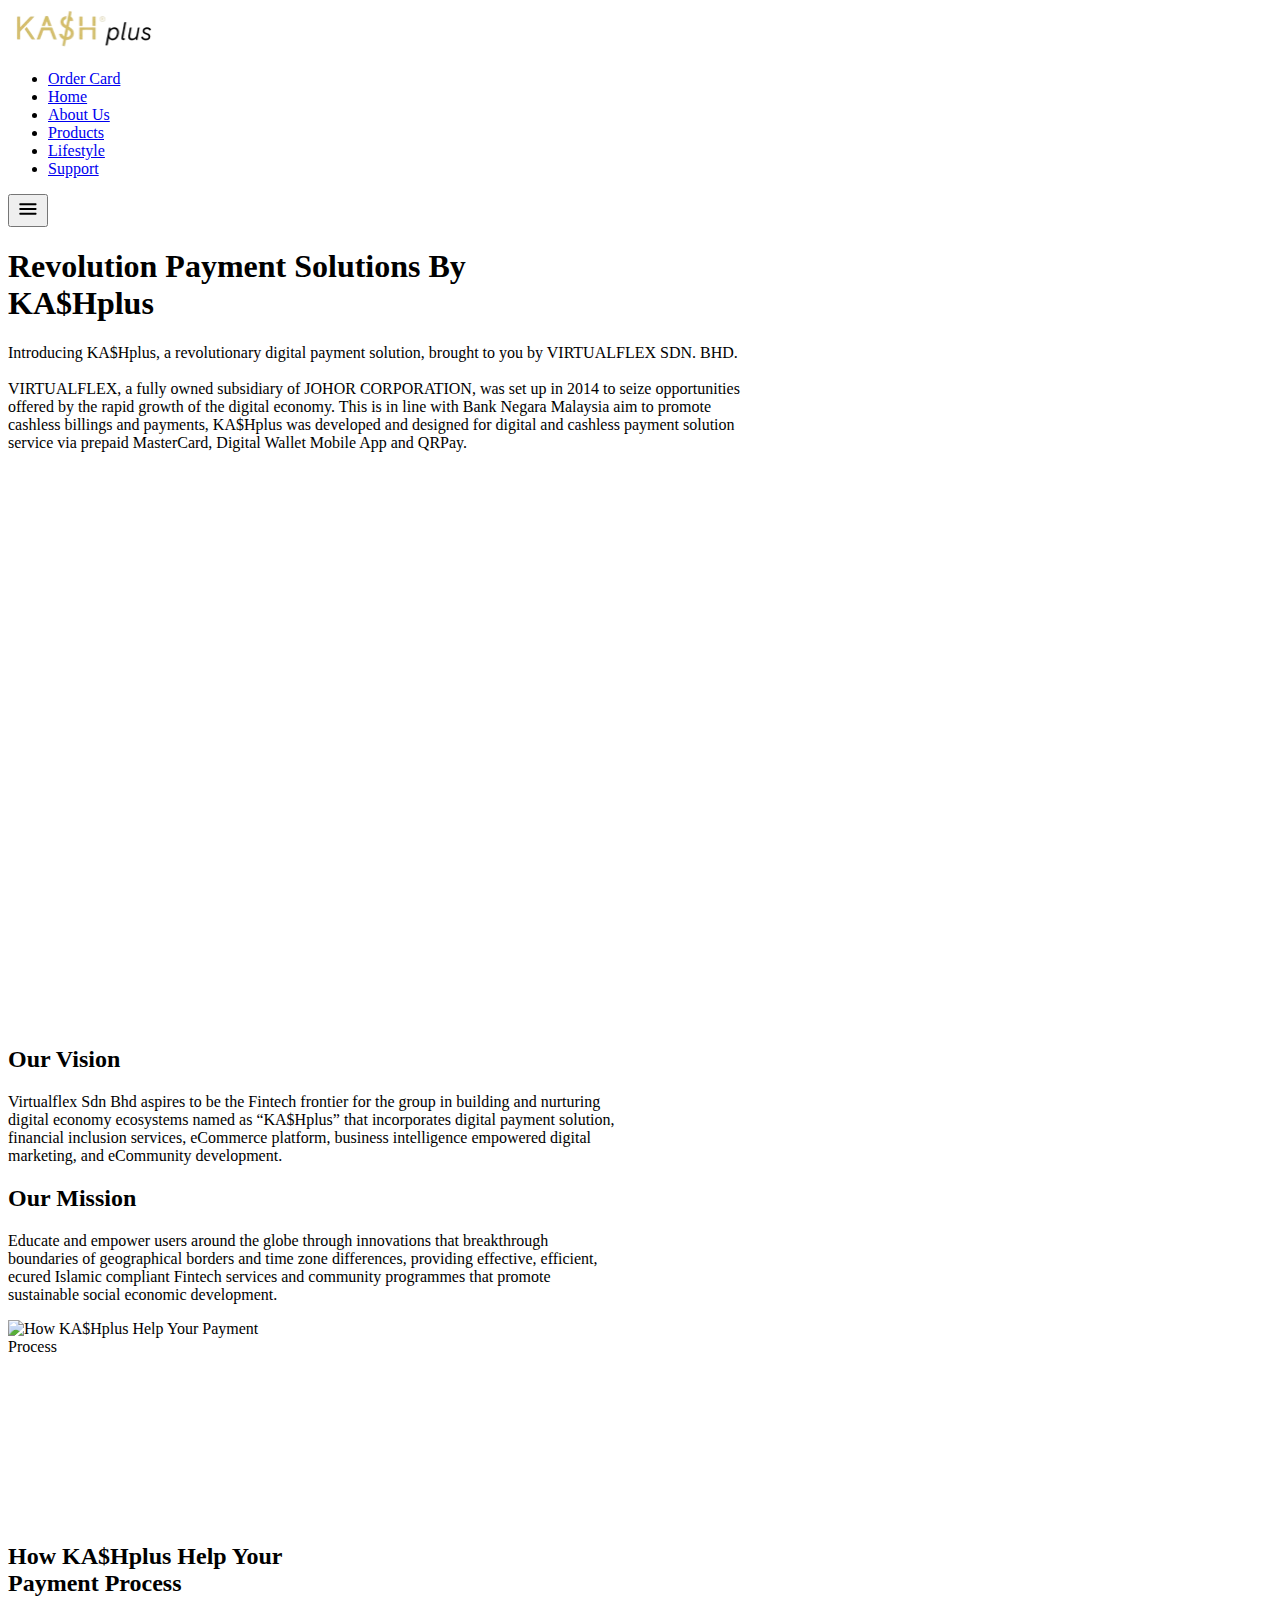
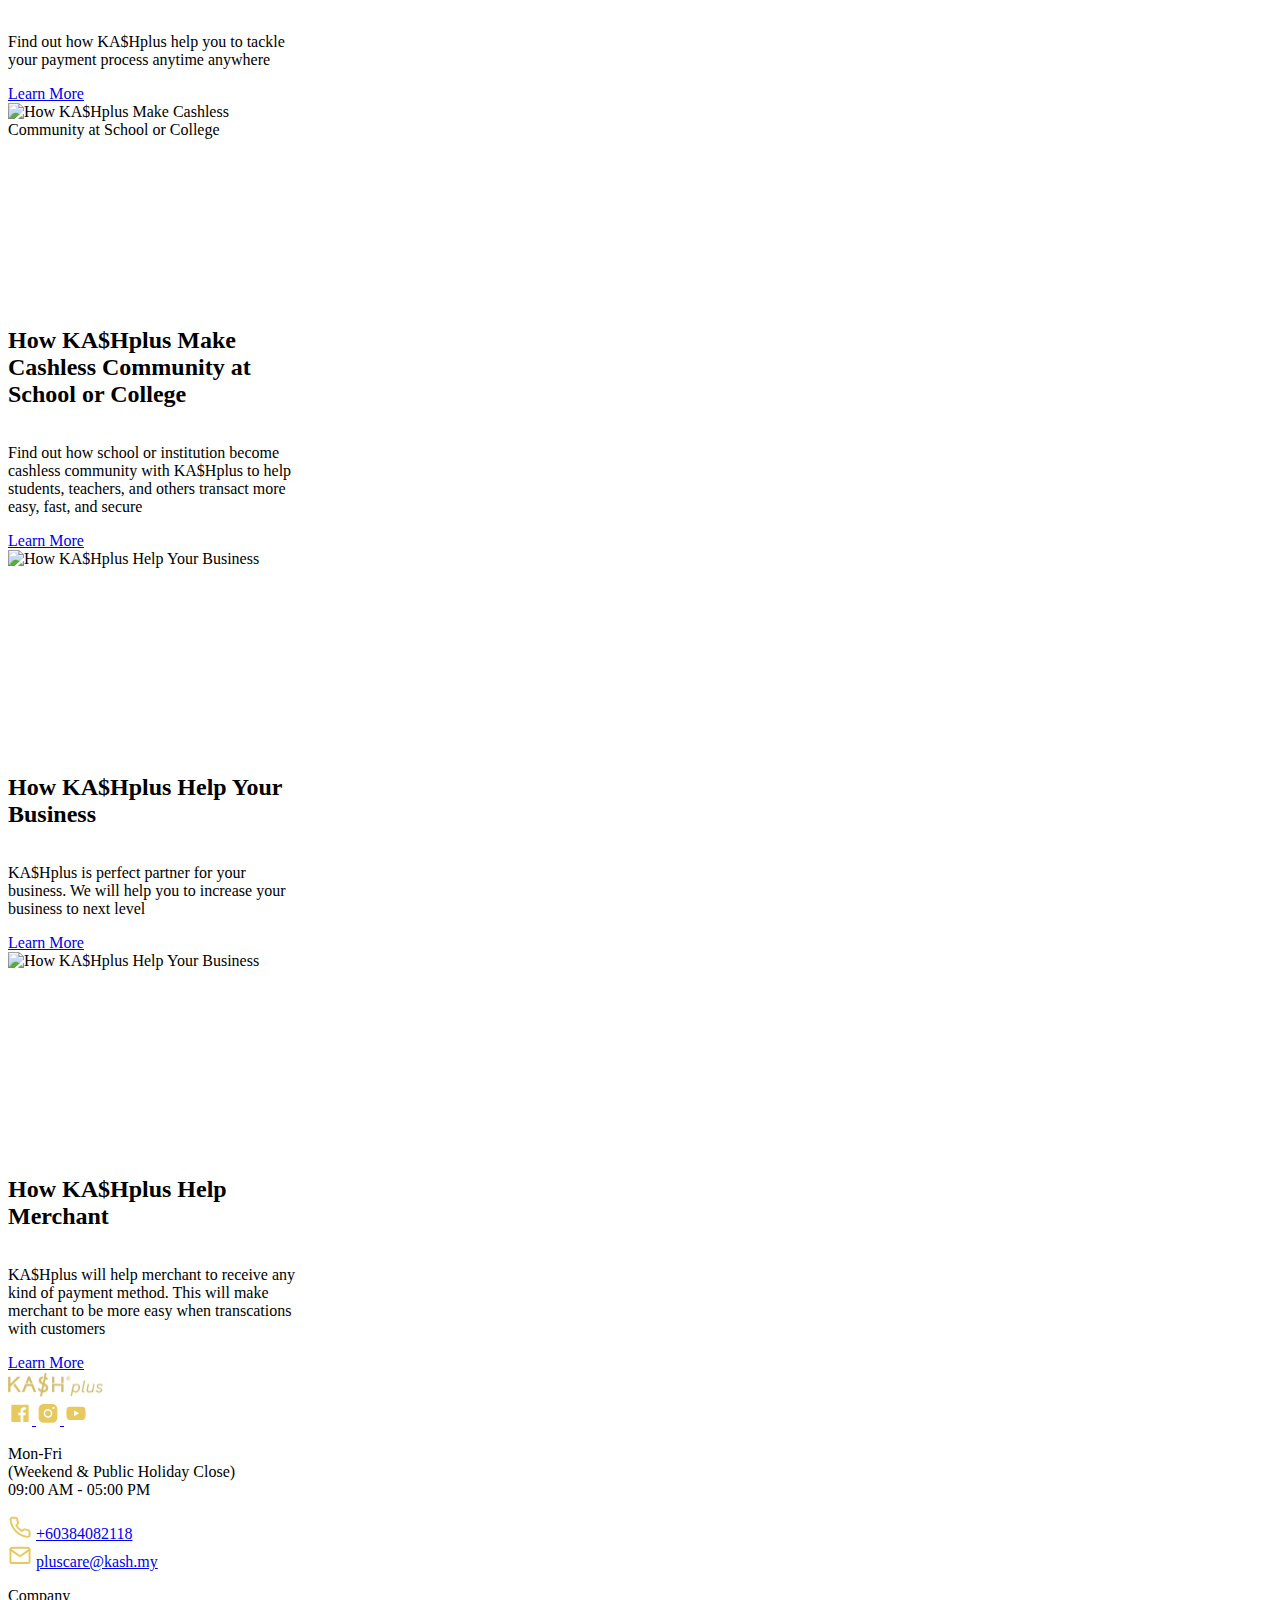
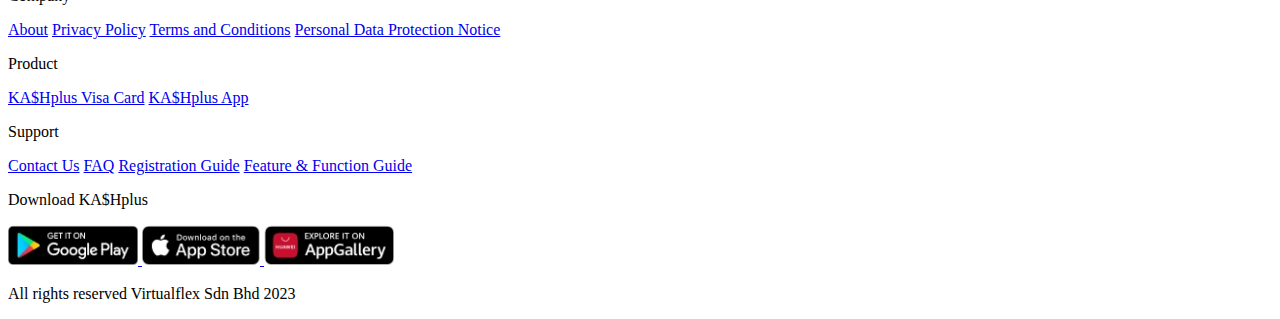
==== about-us.html @ 76f3a96f "create about us page" ====
<!DOCTYPE html>
<html lang="en">

<head>
    <meta charset="UTF-8">
    <meta http-equiv="X-UA-Compatible" content="IE=edge">
    <meta name="viewport" content="width=device-width, initial-scale=1.0">
    <title>About Us</title>
    <link rel="stylesheet" href="./assets/css/style.css">
    <style>
        .caption h1 {
            width: 40%;
        }

        .caption p {
            width: calc(60% - 20px);
        }

        .background {
            width: 100%;
            height: 558px;
            background: url('./assets/images/bg-about.png') no-repeat;
            background-position: center;
            background-size: cover;
            background-attachment: fixed;
        }

        .vision-mission div {
            width: calc(50% - 20px);
        }

        .program .item {
            width: calc(25% - 20px);
            display: flex;
            flex-direction: column;
            align-items: flex-start;
        }

        .program .item img {
            width: 100%;
            height: 204px;
            object-fit: cover;
        }

        .program .item p {
            flex-grow: 1;
        }

        @media (max-width: 992px)  {
            .caption h1,
            .caption p {
                width: 100%;
            }
        }

        @media (min-width: 768px) and (max-width: 992px) {
            .program .item {
                width: calc(50% - 20px);
            }
        }

        @media (max-width: 767px) {
            .program .item,
            .vision-mission div {
                width: 100%;
            }

            .vision-mission div:first-child {
                border-right: 0 !important;
                border-bottom: solid 1px #fff;
                padding-left: 0;
                padding-bottom: 16px;
            }
        }
    </style>
</head>

<body>
    <!-- START NAVBAR -->
    <nav class="flex items-center justify-between px-40 py-20">
        <a href="index.html">
            <img src="./assets/images/kashplus-logo.webp" alt="KA$Hplus Logo" width="150" height="42">
        </a>

        <ul class="flex flex-wrap items-center col-gap-20 row-gap-16">
            <li>
                <a href="https://weborder.kashplus.my/?channel_id=kashplus_web_header"
                    class="order-card inline-block px-16 py-16 bg-primary-main decoration-none text-neutral-100 font-600 rounded-80 text-center">Order
                    Card</a>
            </li>

            <li>
                <a href="index.html" class="decoration-none text-neutral-100">Home</a>
            </li>

            <li>
                <a href="about-us.html" class="decoration-none text-neutral-100">About Us</a>
            </li>

            <li>
                <a href="product.html" class="decoration-none text-neutral-100">Products</a>
            </li>

            <li>
                <a href="lifestyle.html" class="decoration-none text-neutral-100">Lifestyle</a>
            </li>

            <li>
                <a href="contact-us.html" class="decoration-none text-neutral-100">Support</a>
            </li>
        </ul>

        <button class="menu">
            <img src="./assets/images/icons/menu.svg" alt="Menu Icon" width="24" height="24">
        </button>
    </nav>
    <!-- END NAVBAR -->

    <!-- START CAPTION-->
    <section class="caption mt-80 flex flex-wrap col-gap-20 row-gap-16 px-40">
        <h1 class="font-700 text-5x">Revolution Payment Solutions By KA$Hplus</h1>

        <p class="text-lg">
            Introducing KA$Hplus, a revolutionary digital payment solution, brought to you by VIRTUALFLEX SDN. BHD.

            <br />
            <br />

            VIRTUALFLEX, a fully owned subsidiary of JOHOR CORPORATION, was set up in 2014 to seize opportunities
            offered by the rapid growth of the digital economy. This is in line with Bank Negara Malaysia aim to promote
            cashless billings and payments, KA$Hplus was developed and designed for digital and cashless payment
            solution service via prepaid MasterCard, Digital Wallet Mobile App and QRPay.
        </p>
    </section>
    <!-- END CAPTION-->

    <!-- START BG-->
    <section class="background mt-80">
    </section>
    <!-- END BG-->

    <!-- START VISION MISSION-->
    <div class="flex justify-center mt-80 px-40">
        <section
            class="vision-mission flex flex-wrap col-gap-20 row-gap-16 w-1000 bg-secondary-main rounded-8 text-neutral-10 px-20 py-20">
            <div style="padding-right: 16px; border-right: solid 1px #fff;">
                <h2 class="text-lg font-700">Our Vision</h2>
                <p class="mt-8 text-neutral-20">Virtualflex Sdn Bhd aspires to be the Fintech frontier for the group in
                    building and nurturing digital economy ecosystems named as “KA$Hplus” that incorporates digital
                    payment solution, financial inclusion services, eCommerce platform, business intelligence empowered
                    digital marketing, and eCommunity development.</p>
            </div>

            <div>
                <h2 class="text-lg font-700">Our Mission</h2>
                <p class="mt-8 text-neutral-20">Educate and empower users around the globe through innovations that
                    breakthrough boundaries of geographical borders and time zone differences, providing effective,
                    efficient, ecured Islamic compliant Fintech services and community programmes that promote
                    sustainable social economic development.</p>
            </div>
        </section>
    </div>
    <!-- END VISION MISSION-->

    <!-- START LIST PROGRAM -->
    <section class="program flex flex-wrap col-gap-20 row-gap-16 px-40 mt-80">
        <div class="item">
            <img src="./assets/images/program-1.webp" alt="How KA$Hplus Help Your Payment Process" width="325"
                height="204">

            <h2 class="text-xl font-700">How KA$Hplus Help Your Payment Process</h2>

            <p class="mt-8">Find out how KA$Hplus help you to tackle your payment process anytime anywhere</p>

            <a href="index.html"
                class="inline-block mt-8 px-16 py-12 bg-primary-main rounded-80 text-neutral-100 decoration-none font-600">Learn
                More</a>
        </div>

        <div class="item">
            <img src="./assets/images/program-2.webp" alt="How KA$Hplus Make Cashless Community at School or College"
                width="325" height="204">

            <h2 class="text-xl font-700">How KA$Hplus Make Cashless Community at School or College</h2>

            <p class="mt-8">Find out how school or institution become cashless community with KA$Hplus to help students,
                teachers, and others transact more easy, fast, and secure</p>

            <a href="https://virtualflex.com.my/cashless-campus-program.html" target="_blank"
                class="inline-block mt-8 px-16 py-12 bg-primary-main rounded-80 text-neutral-100 decoration-none font-600">Learn
                More</a>
        </div>

        <div class="item">
            <img src="./assets/images/program-3.webp" alt="How KA$Hplus Help Your Business" width="325" height="204">

            <h2 class="text-xl font-700">How KA$Hplus Help Your Business</h2>

            <p class="mt-8">KA$Hplus is perfect partner for your business. We will help you to increase your business to
                next level</p>

            <a href="https://virtualflex.com.my/partnership.html" target="_blank"
                class="inline-block mt-8 px-16 py-12 bg-primary-main rounded-80 text-neutral-100 decoration-none font-600">Learn
                More</a>
        </div>

        <div class="item">
            <img src="./assets/images/program-4.webp" alt="How KA$Hplus Help Your Business" width="325" height="204">

            <h2 class="text-xl font-700">How KA$Hplus Help Merchant</h2>

            <p class="mt-8">KA$Hplus will help merchant to receive any kind of payment method. This will make merchant
                to be more easy when transcations with customers</p>

            <a href="https://virtualflex.com.my/merchant.html" target="_blank"
                class="inline-block mt-8 px-16 py-12 bg-primary-main rounded-80 text-neutral-100 decoration-none font-600">Learn
                More</a>
        </div>
    </section>
    <!-- END LIST PROGRAM -->

    <!-- START FOOTER -->
    <footer class="mt-80 bg-secondary-main px-40 py-40 text-neutral-10">
        <div class="list flex flex-wrap col-gap-20 row-gap-16">
            <div class="item">
                <a href="index.html">
                    <img src="./assets/images/logo-gold.webp" alt="KA$Hplus Logo" width="95" height="25">
                </a>

                <div class="mt-16 flex col-gap-20">
                    <a href="https://www.facebook.com/kashplusmyofficial" aria-label="Facebook">
                        <img src="./assets/images/icons/facebook-gold.svg" alt="Facebook" width="24" height="24">
                    </a>

                    <a href="https://www.instagram.com/kashplus.my/" aria-label="Instagram">
                        <img src="./assets/images/icons/ig-gold.svg" alt="Instagram" width="24" height="24">
                    </a>

                    <a href="https://www.youtube.com/channel/UC6cmbsnDnoXpuXkqfDrKEjg" aria-label="Youtube">
                        <img src="./assets/images/icons/youtube-gold.svg" alt="Youtube" width="24" height="24">
                    </a>
                </div>

                <p class="mt-8">
                    Mon-Fri
                    <br />
                    (Weekend & Public Holiday Close)
                    <br />
                    09:00 AM - 05:00 PM
                </p>
                <div class="flex items-center col-gap-8 mt-8">
                    <img src="./assets/images/icons/phone-icon.svg" alt="Phone" width="24" height="24">

                    <a href="tel:+60384082118" class="decoration-none text-neutral-10">+60384082118</a>
                </div>

                <div class="flex items-center col-gap-8 mt-8">
                    <img src="./assets/images/icons/email.svg" alt="Phone" width="24" height="24">

                    <a href="mailto:pluscare@kash.my" class="decoration-none text-neutral-10">pluscare@kash.my</a>
                </div>

            </div>

            <div class="item">
                <p class="font-700">Company</p>

                <div class="mt-12 flex flex-col row-gap-12">
                    <a href="about-us.html">About</a>
                    <a href="privacy-policy.html">Privacy Policy</a>
                    <a href="terms.html">Terms and Conditions</a>
                    <a href="./assets/files/PDPN-BNM.pdf">Personal Data Protection Notice</a>
                </div>
            </div>

            <div class="item">
                <p class="font-700">Product</p>

                <div class="mt-12 flex flex-col row-gap-12">
                    <a href="product.html#card">KA$Hplus Visa Card</a>
                    <a href="product.html#app">KA$Hplus App</a>
                </div>
            </div>

            <div class="item">
                <p class="font-700">Support</p>

                <div class="mt-12 flex flex-col row-gap-12">
                    <a href="contact-us.html">Contact Us</a>
                    <a href="faq.html">FAQ</a>
                    <a href="guide.html#register">Registration Guide</a>
                    <a href="guide.html#feature">Feature & Function Guide</a>
                </div>
            </div>

            <div class="item">
                <p class="font-700">Download KA$Hplus</p>

                <div class="mt-12 flex flex-col row-gap-12">
                    <a href="https://play.google.com/store/apps/details?id=com.fasspay.biz.wallet.vfsb&hl=en_US&gl=US">
                        <img src="./assets/images/play-store.webp" alt="Google Play Store" width="130" height="40">
                    </a>

                    <a href="https://apps.apple.com/us/app/kashplus/id1591333903">
                        <img src="./assets/images/app-store.webp" alt="Apple App Store" width="118" height="40">
                    </a>

                    <a href="https://appgallery.huawei.com/app/C105993177">
                        <img src="./assets/images/huawei.webp" alt="Huawei" width="130" height="40">
                    </a>
                </div>
            </div>
        </div>

        <p class="text-sm text-center mt-20">All rights reserved Virtualflex Sdn Bhd 2023</p>
    </footer>
    <!-- END FOOTER -->
</body>

</html>
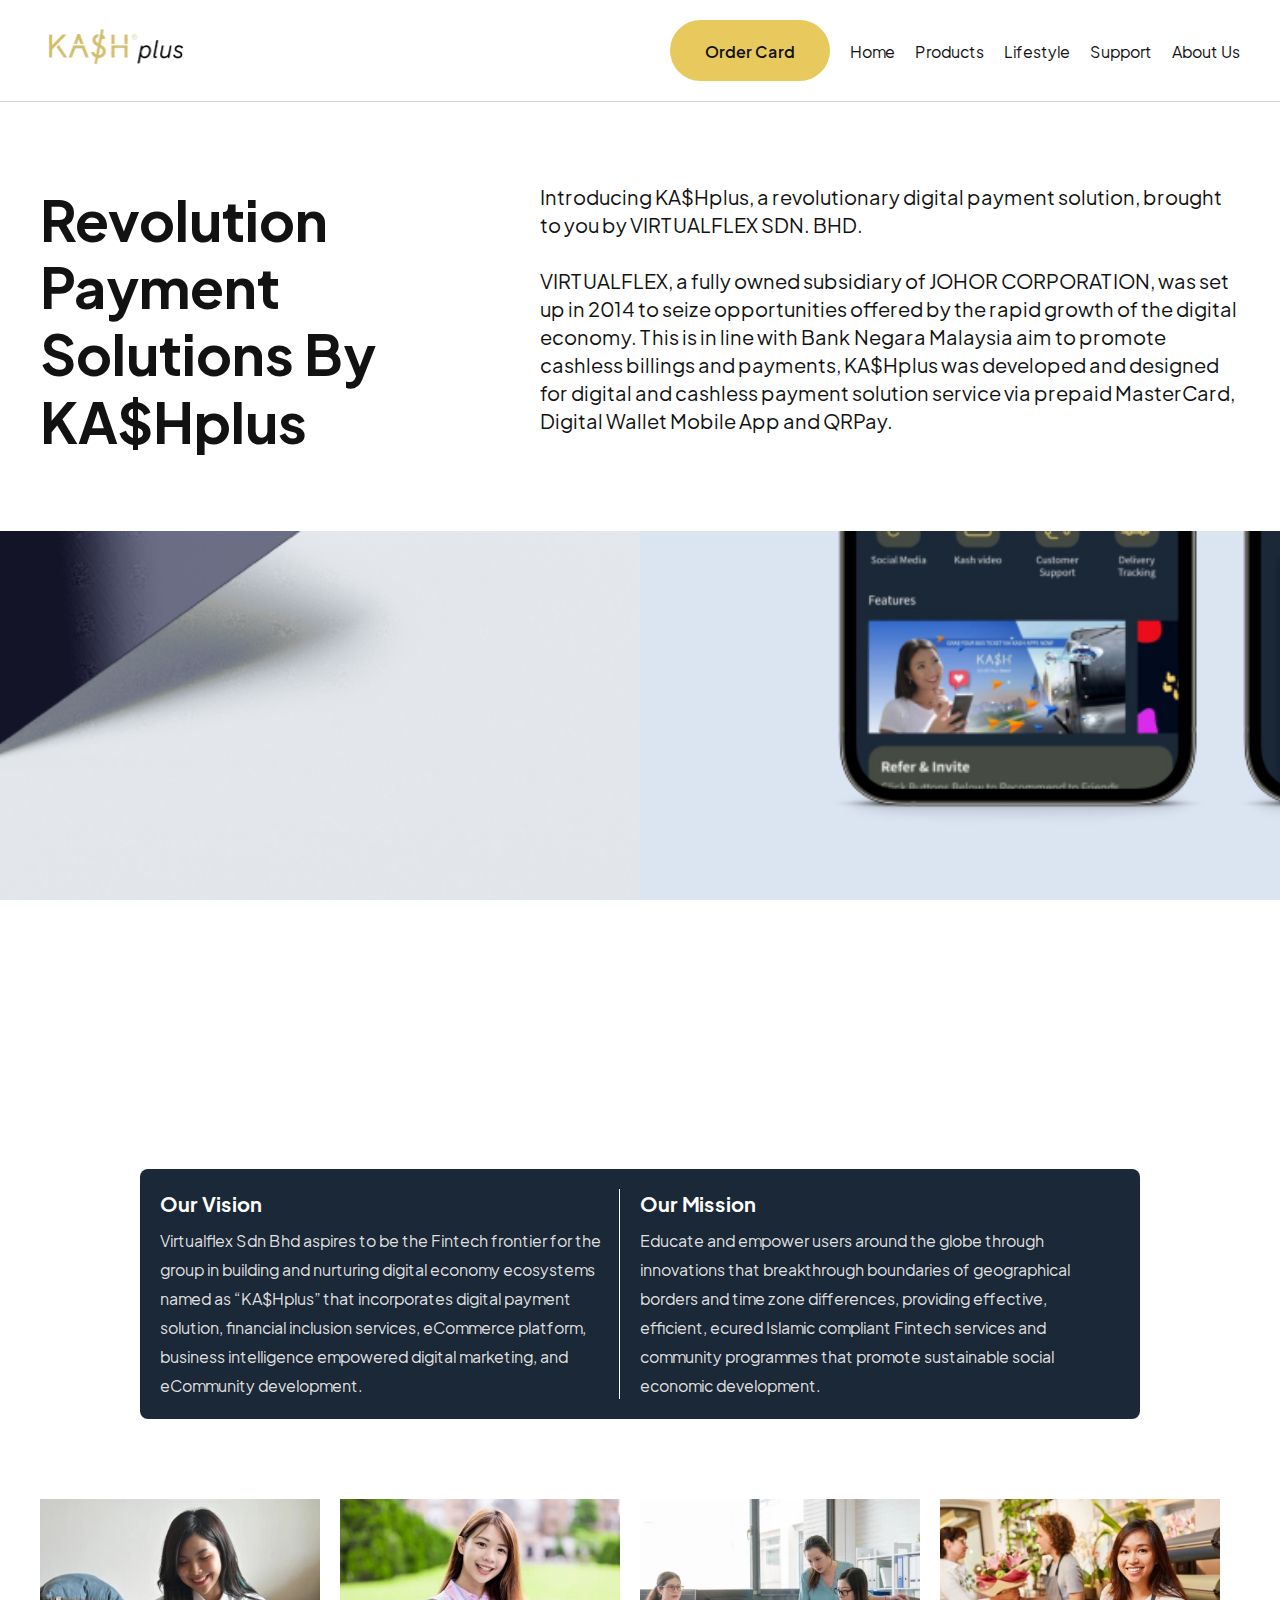
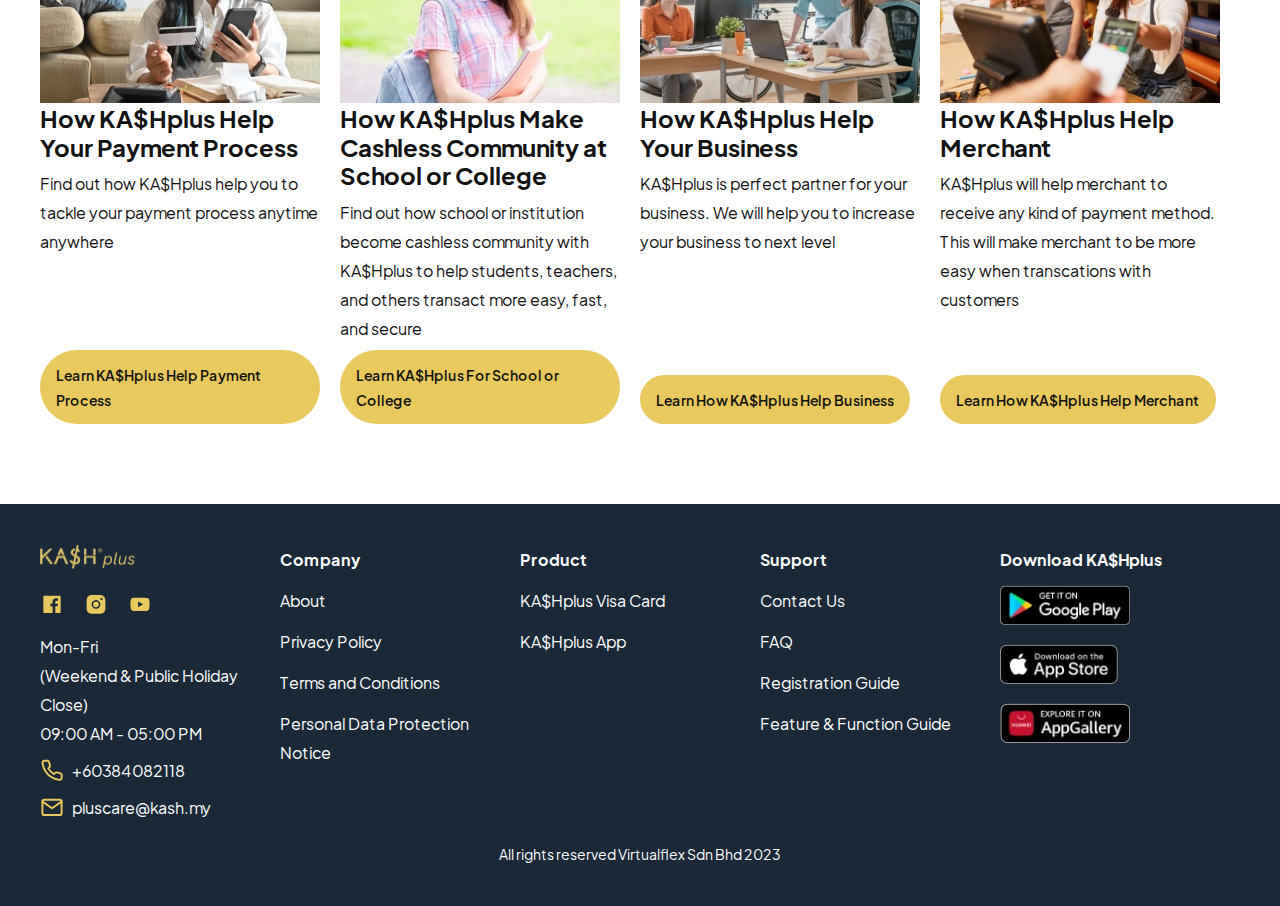
==== commit 13411de3: "add favicon, add meta description, add meta og, change about us in navbar position, change learn mor" ====
--- a/about-us.html
+++ b/about-us.html
@@ -5,73 +5,23 @@
     <meta charset="UTF-8">
     <meta http-equiv="X-UA-Compatible" content="IE=edge">
     <meta name="viewport" content="width=device-width, initial-scale=1.0">
+    <meta name="description"
+        content="Get To Know About KA$Hplus. From our vision and mission, how kashplus help people from any field, and learn about who are we">
+    <meta name="theme-color" content="#E8C95E">
+    <meta property="og:title" content="KA$Hplus About Us">
+    <meta property="og:type" content="website">
+    <meta property="og:image:url" content="./assets/images/kashplus-social.png">
+    <meta property="og:image:width" content="400">
+    <meta property="og:image:height" content="300">
+    <meta property="og:image:alt" content="KA$Hplus About Us">
     <title>About Us</title>
+    <link rel="icon" type="image/png" sizes="32x32" href="../assets/images/favicon/apple-touch-icon.png">
+    <link rel="icon" type="image/png" sizes="32x32" href="./assets/images/favicon/favicon-32x32.png">
+    <link rel="icon" type="image/png" sizes="16x16" href="./assets/images/favicon/favicon-16x16.png">
+    <link rel="manifest" href="./assets/images/favicon/site.webmanifest">
     <link rel="stylesheet" href="./assets/css/style.css">
     <style>
-        .caption h1 {
-            width: 40%;
-        }
-
-        .caption p {
-            width: calc(60% - 20px);
-        }
-
-        .background {
-            width: 100%;
-            height: 558px;
-            background: url('./assets/images/bg-about.png') no-repeat;
-            background-position: center;
-            background-size: cover;
-            background-attachment: fixed;
-        }
-
-        .vision-mission div {
-            width: calc(50% - 20px);
-        }
-
-        .program .item {
-            width: calc(25% - 20px);
-            display: flex;
-            flex-direction: column;
-            align-items: flex-start;
-        }
-
-        .program .item img {
-            width: 100%;
-            height: 204px;
-            object-fit: cover;
-        }
-
-        .program .item p {
-            flex-grow: 1;
-        }
-
-        @media (max-width: 992px)  {
-            .caption h1,
-            .caption p {
-                width: 100%;
-            }
-        }
-
-        @media (min-width: 768px) and (max-width: 992px) {
-            .program .item {
-                width: calc(50% - 20px);
-            }
-        }
-
-        @media (max-width: 767px) {
-            .program .item,
-            .vision-mission div {
-                width: 100%;
-            }
-
-            .vision-mission div:first-child {
-                border-right: 0 !important;
-                border-bottom: solid 1px #fff;
-                padding-left: 0;
-                padding-bottom: 16px;
-            }
-        }
+        .caption h1{width:40%}.caption p{width:calc(60% - 20px)}.background{width:100%;height:558px;background:url('./assets/images/bg-about.png') center/cover no-repeat fixed}.vision-mission div{width:calc(50% - 20px)}.program .item{width:calc(25% - 20px);display:flex;flex-direction:column;align-items:flex-start}.program .item img{width:100%;height:204px;object-fit:cover}.program .item p{flex-grow:1}@media (max-width:992px){.caption h1,.caption p{width:100%}}@media (min-width:768px) and (max-width:992px){.program .item{width:calc(50% - 20px)}}@media (max-width:767px){.program .item,.vision-mission div{width:100%}.vision-mission div:first-child{border-right:0!important;border-bottom:1px solid #fff;padding-left:0;padding-bottom:16px}}
     </style>
 </head>
 
@@ -94,19 +44,19 @@
             </li>
 
             <li>
+                <a href="product.html" class="decoration-none text-neutral-100">Products</a>
+            </li>
+
+            <li>
+                <a href="lifestyle.html" class="decoration-none text-neutral-100">Lifestyle</a>
+            </li>
+
+            <li>
+                <a href="contact-us.html" class="decoration-none text-neutral-100">Support</a>
+            </li>
+
+            <li>
                 <a href="about-us.html" class="decoration-none text-neutral-100">About Us</a>
-            </li>
-
-            <li>
-                <a href="product.html" class="decoration-none text-neutral-100">Products</a>
-            </li>
-
-            <li>
-                <a href="lifestyle.html" class="decoration-none text-neutral-100">Lifestyle</a>
-            </li>
-
-            <li>
-                <a href="contact-us.html" class="decoration-none text-neutral-100">Support</a>
             </li>
         </ul>
 
@@ -173,8 +123,8 @@
             <p class="mt-8">Find out how KA$Hplus help you to tackle your payment process anytime anywhere</p>
 
             <a href="index.html"
-                class="inline-block mt-8 px-16 py-12 bg-primary-main rounded-80 text-neutral-100 decoration-none font-600">Learn
-                More</a>
+                class="inline-block mt-8 px-16 py-12 bg-primary-main rounded-80 text-neutral-100 decoration-none font-600 text-sm">Learn
+                KA$Hplus Help Payment Process</a>
         </div>
 
         <div class="item">
@@ -187,8 +137,7 @@
                 teachers, and others transact more easy, fast, and secure</p>
 
             <a href="https://virtualflex.com.my/cashless-campus-program.html" target="_blank"
-                class="inline-block mt-8 px-16 py-12 bg-primary-main rounded-80 text-neutral-100 decoration-none font-600">Learn
-                More</a>
+                class="inline-block mt-8 px-16 py-12 bg-primary-main rounded-80 text-neutral-100 decoration-none font-600 text-sm">Learn KA$Hplus For School or College</a>
         </div>
 
         <div class="item">
@@ -200,12 +149,11 @@
                 next level</p>
 
             <a href="https://virtualflex.com.my/partnership.html" target="_blank"
-                class="inline-block mt-8 px-16 py-12 bg-primary-main rounded-80 text-neutral-100 decoration-none font-600">Learn
-                More</a>
-        </div>
-
-        <div class="item">
-            <img src="./assets/images/program-4.webp" alt="How KA$Hplus Help Your Business" width="325" height="204">
+                class="inline-block mt-8 px-16 py-12 bg-primary-main rounded-80 text-neutral-100 decoration-none font-600 text-sm">Learn How KA$Hplus Help Business</a>
+        </div>
+
+        <div class="item">
+            <img src="./assets/images/program-4.webp" alt="How KA$Hplus Help Merchant" width="325" height="204">
 
             <h2 class="text-xl font-700">How KA$Hplus Help Merchant</h2>
 
@@ -213,8 +161,7 @@
                 to be more easy when transcations with customers</p>
 
             <a href="https://virtualflex.com.my/merchant.html" target="_blank"
-                class="inline-block mt-8 px-16 py-12 bg-primary-main rounded-80 text-neutral-100 decoration-none font-600">Learn
-                More</a>
+                class="inline-block mt-8 px-16 py-12 bg-primary-main rounded-80 text-neutral-100 decoration-none font-600 text-sm">Learn How KA$Hplus Help Merchant</a>
         </div>
     </section>
     <!-- END LIST PROGRAM -->
--- a/assets/css/style.css
+++ b/assets/css/style.css
@@ -0,0 +1,428 @@
+@font-face {
+  font-family: "Jakarta Sans Bold";
+  src: url("../fonts/PlusJakartaSans-Bold.ttf");
+}
+@font-face {
+  font-family: "Jakarta Sans Semibold";
+  src: url("../fonts/PlusJakartaSans-SemiBold.ttf");
+}
+@font-face {
+  font-family: "Jakarta Sans Regular";
+  src: url("../fonts/PlusJakartaSans-Regular.ttf");
+}
+h1,
+h2,
+h3,
+p {
+  margin: 0;
+}
+
+.decoration-none {
+  text-decoration: none;
+}
+
+.decoration-underline {
+  text-decoration: underline;
+}
+
+.hover-underline:hover {
+  text-decoration: underline;
+}
+
+.font-400 {
+  font-weight: 400;
+  font-family: "Jakarta Sans Regular";
+}
+
+.font-600 {
+  font-family: "Jakarta Sans Semibold";
+  font-weight: 600;
+}
+
+.font-700 {
+  font-family: "Jakarta Sans Bold";
+  font-weight: 700;
+}
+
+.text-5x {
+  font-size: 56px;
+  line-height: 120%;
+}
+
+.text-4xl {
+  font-size: 40px;
+  line-height: 120%;
+}
+
+.text-3xl {
+  font-size: 32px;
+  line-height: 120%;
+}
+
+.text-2xl {
+  font-size: 28px;
+  line-height: 120%;
+}
+
+.text-xl {
+  font-size: 24px;
+  line-height: 120%;
+}
+
+.text-lg {
+  font-size: 20px;
+  line-height: 140%;
+}
+
+.text-base {
+  font-size: 16px;
+  line-height: 140%;
+}
+
+.text-sm {
+  font-size: 14px;
+}
+
+.text-center {
+  text-align: center;
+}
+
+.bg-primary-main {
+  background: #E8C95E;
+}
+
+.bg-primary-surface {
+  background: #FAF4DF;
+}
+
+.bg-secondary-main {
+  background: #1A2837;
+}
+
+.bg-secondary-surface {
+  background: #D1D4D7;
+}
+
+.text-primary-main {
+  color: #E8C95E;
+}
+
+.text-secondary-main {
+  color: #1A2837;
+}
+
+.text-neutral-100 {
+  color: #121212;
+}
+
+.text-neutral-90 {
+  color: #313131;
+}
+
+.text-neutral-80 {
+  color: #444444;
+}
+
+.text-neutral-20 {
+  color: #DFDFDF;
+}
+
+.text-neutral-10 {
+  color: #FFFFFF;
+}
+
+.border-primary-main {
+  border-color: #E8C95E;
+}
+
+.border-secondary-main {
+  border-color: #1A2837;
+}
+
+.border-primary-surface {
+  border-color: #FAF4DF;
+}
+
+* {
+  box-sizing: border-box;
+}
+
+.flex {
+  display: flex;
+}
+
+.inline-flex {
+  display: inline-flex;
+}
+
+.inline-block {
+  display: inline-block;
+}
+
+.block {
+  display: block;
+}
+
+.hidden {
+  display: none;
+}
+
+.flex-wrap {
+  flex-wrap: wrap;
+}
+
+.flex-col {
+  flex-direction: column;
+}
+
+.items-center {
+  align-items: center;
+}
+
+.justify-center {
+  justify-content: center;
+}
+
+.justify-between {
+  justify-content: space-between;
+}
+
+.mt-80 {
+  margin-top: 80px;
+}
+
+.mt-20 {
+  margin-top: 20px;
+}
+
+.mt-16 {
+  margin-top: 16px;
+}
+
+.mt-12 {
+  margin-top: 12px;
+}
+
+.mt-8 {
+  margin-top: 8px;
+}
+
+.px-40 {
+  padding-left: 40px;
+  padding-right: 40px;
+}
+
+.py-40 {
+  padding-top: 40px;
+  padding-bottom: 40px;
+}
+
+.py-20 {
+  padding-top: 20px;
+  padding-bottom: 20px;
+}
+
+.px-40 {
+  padding-left: 40px;
+  padding-right: 40px;
+}
+
+.px-20 {
+  padding-left: 20px;
+  padding-right: 20px;
+}
+
+.px-16 {
+  padding-left: 16px;
+  padding-right: 16px;
+}
+
+.py-16 {
+  padding-top: 16px;
+  padding-bottom: 16px;
+}
+
+.py-12 {
+  padding-top: 12px;
+  padding-bottom: 12px;
+}
+
+.rounded-80 {
+  border-radius: 80px;
+}
+
+.rounded-8 {
+  border-radius: 8px;
+}
+
+ul {
+  list-style: none;
+  margin: 0;
+}
+
+.col-gap-20 {
+  -moz-column-gap: 20px;
+       column-gap: 20px;
+}
+
+.col-gap-8 {
+  -moz-column-gap: 8px;
+       column-gap: 8px;
+}
+
+.row-gap-16 {
+  row-gap: 16px;
+}
+
+.row-gap-12 {
+  row-gap: 12px;
+}
+
+.row-gap-8 {
+  row-gap: 8px;
+}
+
+.border-1-solid {
+  border-width: 1px;
+  border-style: solid;
+}
+
+.border-2-solid {
+  border-width: 2px;
+  border-style: solid;
+}
+
+.w-1000 {
+  width: 1000px;
+  margin-left: auto;
+  margin-right: auto;
+}
+
+input[type=text],
+select {
+  width: 100%;
+  display: block;
+  border: none;
+  padding-bottom: 12px;
+  border-bottom: solid 1px #FFFFFF;
+  background: transparent;
+  outline: none;
+  font-family: "Jakarta Sans Regular";
+  margin-top: 8px;
+}
+
+textarea {
+  width: 100%;
+  display: block;
+  padding: 12px;
+  border: solid 1px #FFFFFF;
+  outline: none;
+  font-family: "Jakarta Sans Regular";
+  background: transparent;
+  resize: vertical;
+  border-radius: 8px;
+  margin-top: 8px;
+}
+
+@media (max-width: 992px) {
+  .mt-80 {
+    margin-top: 40px;
+  }
+  .px-40 {
+    padding-left: 20px;
+    padding-right: 20px;
+  }
+  .w-1000 {
+    width: 100%;
+  }
+}
+body {
+  margin: 0;
+  font-family: "Jakarta Sans Regular";
+  color: #121212;
+}
+
+button {
+  all: unset;
+  cursor: pointer;
+}
+
+nav {
+  border-bottom: solid 1px #D1D4D7;
+}
+nav .order-card {
+  width: 160px;
+}
+nav .menu {
+  display: none;
+}
+
+.accordion.show .accordion-header img {
+  transform: rotate(0deg);
+}
+.accordion.show .accordion-body {
+  height: auto;
+  overflow: auto;
+  padding-bottom: 16px;
+}
+.accordion .accordion-header {
+  background: #E8C95E;
+  display: flex;
+  align-items: center;
+  justify-content: space-between;
+  background: #E8C95E;
+  border-radius: 8px;
+  padding: 16px 20px;
+  cursor: pointer;
+}
+.accordion .accordion-header img {
+  transform: rotate(180deg);
+}
+.accordion .accordion-body {
+  height: 0;
+  overflow: hidden;
+  margin-top: 16px;
+  padding: 0 20px 0px 20px;
+  border-bottom: solid 1px #E8C95E;
+}
+.accordion .accordion-body ul {
+  list-style-type: disc;
+}
+
+footer a {
+  color: #fff;
+  text-decoration: none;
+}
+footer a:hover {
+  text-decoration: underline;
+}
+footer .list .item {
+  width: calc(20% - 20px);
+}
+
+@media (max-width: 992px) {
+  nav {
+    position: relative;
+  }
+  nav ul {
+    position: absolute;
+    top: 88px;
+    left: 0;
+    right: 0;
+    background: #FFFFFF;
+    flex-direction: column;
+    padding: 20px;
+  }
+  nav ul.flex.show {
+    display: flex;
+  }
+  nav ul.flex {
+    display: none;
+  }
+  nav .menu {
+    display: block;
+  }
+  footer .list .item {
+    width: 100%;
+  }
+}/*# sourceMappingURL=style.css.map */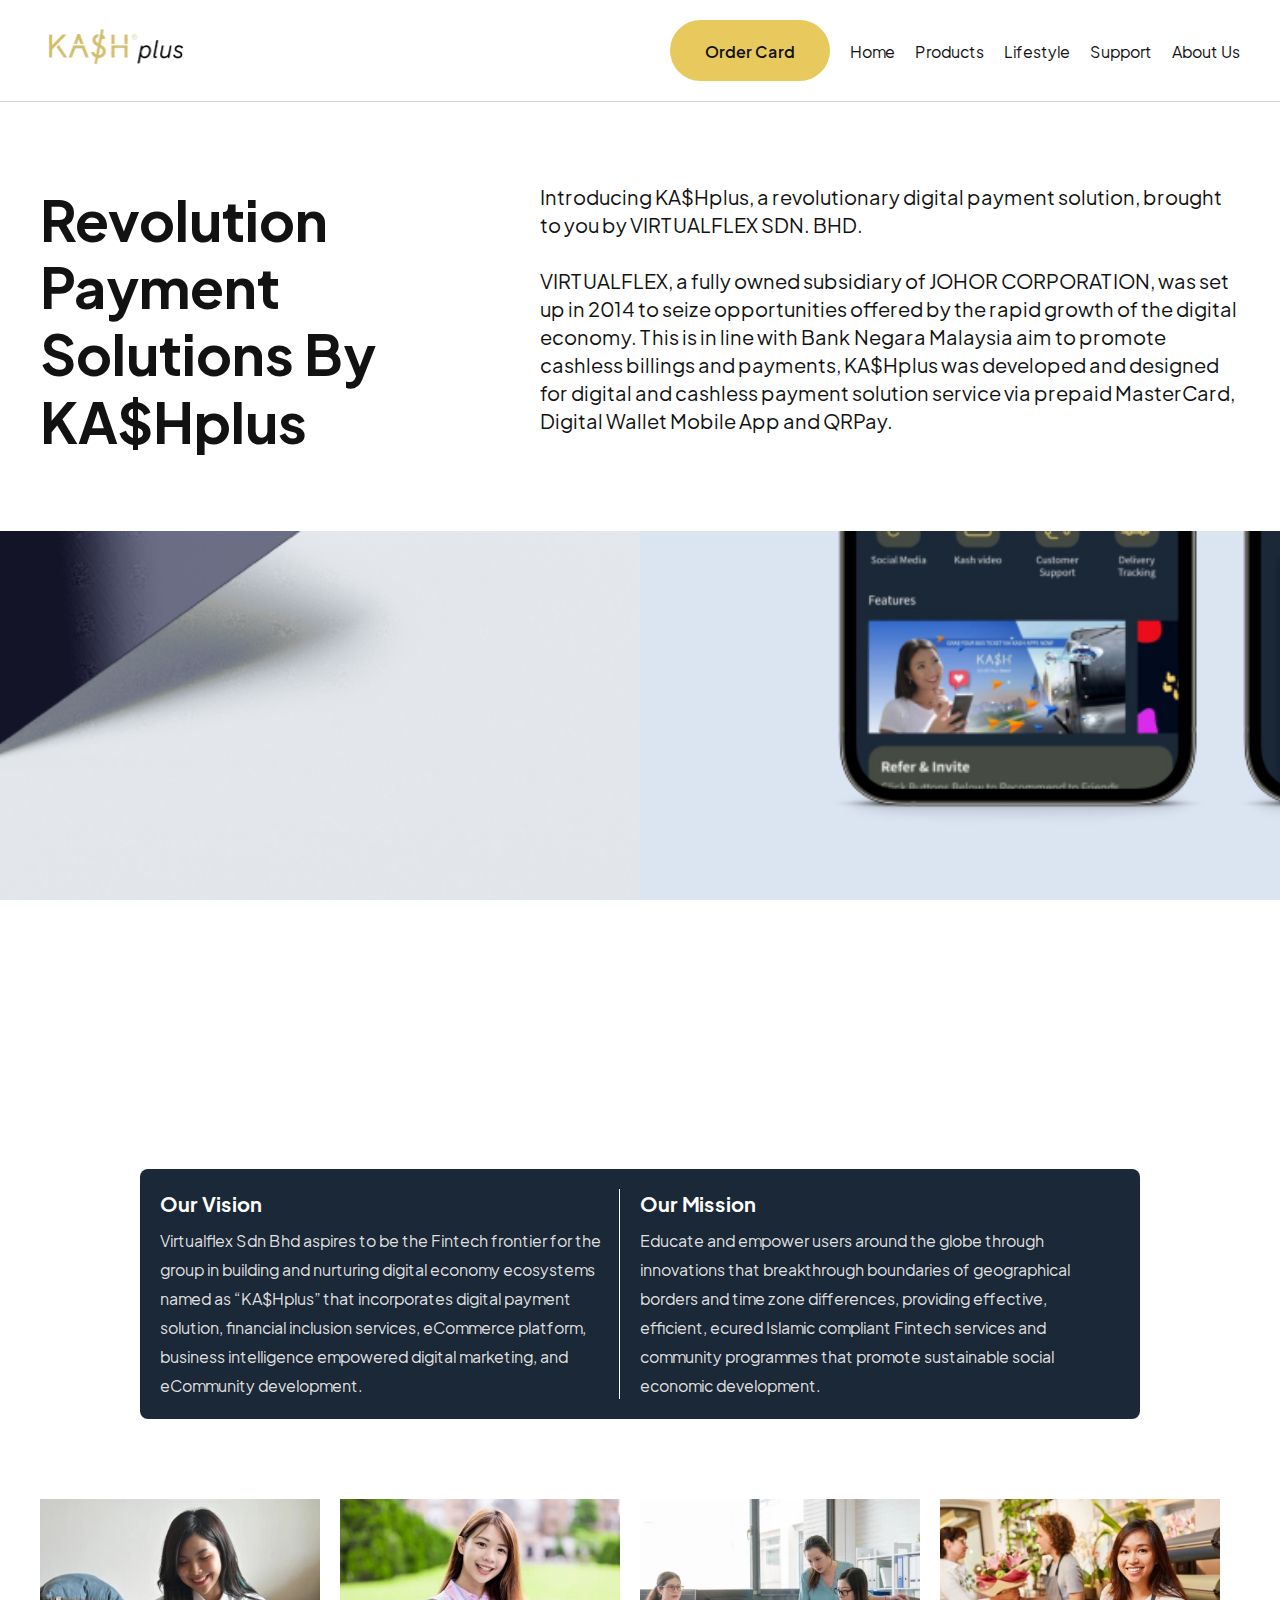
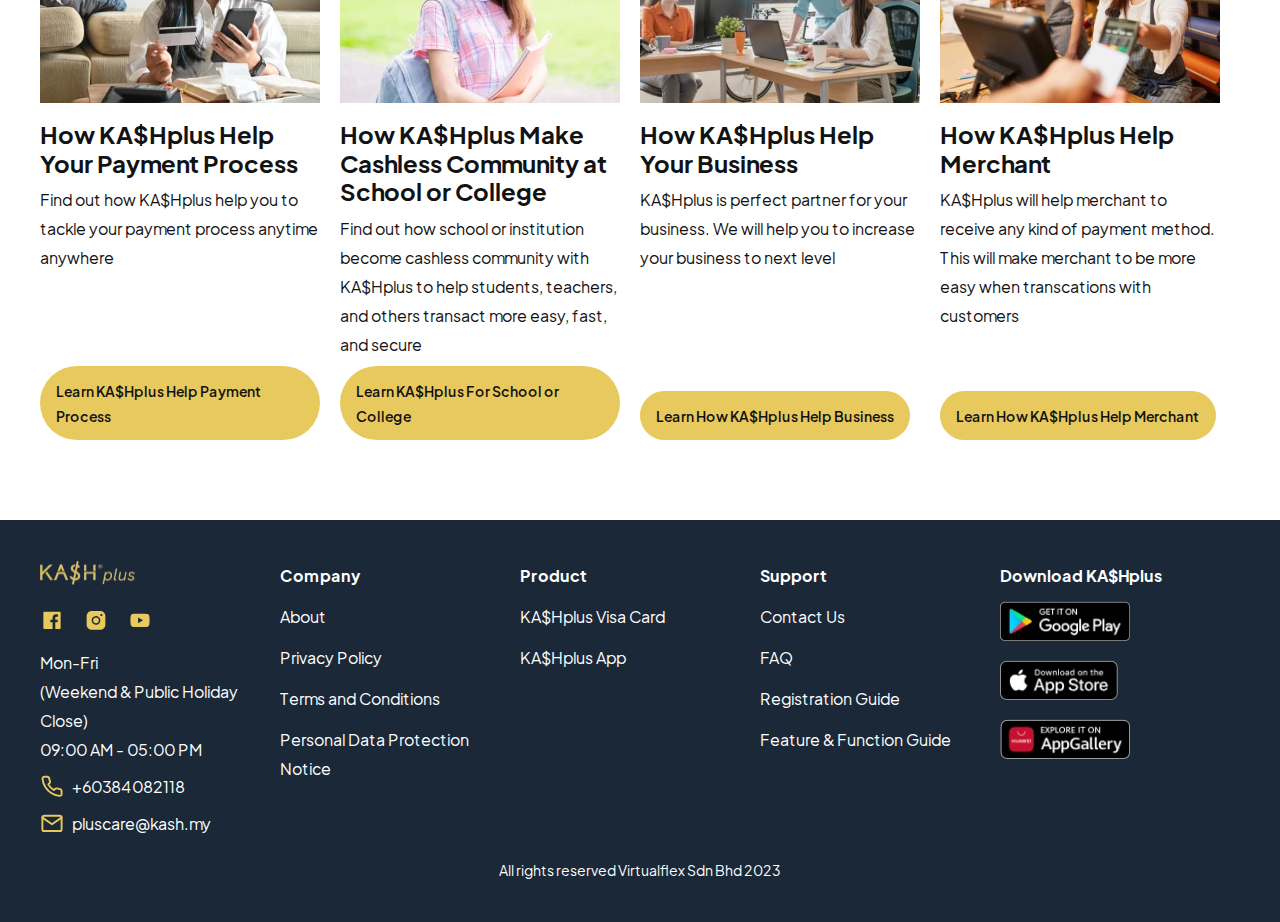
==== commit 190fe3b7: "fix margin" ====
--- a/about-us.html
+++ b/about-us.html
@@ -118,7 +118,7 @@
             <img src="./assets/images/program-1.webp" alt="How KA$Hplus Help Your Payment Process" width="325"
                 height="204">
 
-            <h2 class="text-xl font-700">How KA$Hplus Help Your Payment Process</h2>
+            <h2 class="mt-16 text-xl font-700">How KA$Hplus Help Your Payment Process</h2>
 
             <p class="mt-8">Find out how KA$Hplus help you to tackle your payment process anytime anywhere</p>
 
@@ -131,7 +131,7 @@
             <img src="./assets/images/program-2.webp" alt="How KA$Hplus Make Cashless Community at School or College"
                 width="325" height="204">
 
-            <h2 class="text-xl font-700">How KA$Hplus Make Cashless Community at School or College</h2>
+            <h2 class="mt-16 text-xl font-700">How KA$Hplus Make Cashless Community at School or College</h2>
 
             <p class="mt-8">Find out how school or institution become cashless community with KA$Hplus to help students,
                 teachers, and others transact more easy, fast, and secure</p>
@@ -143,7 +143,7 @@
         <div class="item">
             <img src="./assets/images/program-3.webp" alt="How KA$Hplus Help Your Business" width="325" height="204">
 
-            <h2 class="text-xl font-700">How KA$Hplus Help Your Business</h2>
+            <h2 class="mt-16 text-xl font-700">How KA$Hplus Help Your Business</h2>
 
             <p class="mt-8">KA$Hplus is perfect partner for your business. We will help you to increase your business to
                 next level</p>
@@ -155,7 +155,7 @@
         <div class="item">
             <img src="./assets/images/program-4.webp" alt="How KA$Hplus Help Merchant" width="325" height="204">
 
-            <h2 class="text-xl font-700">How KA$Hplus Help Merchant</h2>
+            <h2 class="mt-16 text-xl font-700">How KA$Hplus Help Merchant</h2>
 
             <p class="mt-8">KA$Hplus will help merchant to receive any kind of payment method. This will make merchant
                 to be more easy when transcations with customers</p>
@@ -262,6 +262,27 @@
         <p class="text-sm text-center mt-20">All rights reserved Virtualflex Sdn Bhd 2023</p>
     </footer>
     <!-- END FOOTER -->
+
+    <script>
+        // SHOW HIDE MENU
+        document.querySelector('.menu').addEventListener('click', function () {
+            let navMenu = document.querySelector('nav ul');
+
+            navMenu.classList.contains('show') ? navMenu.classList.remove('show') : navMenu.classList.add('show');
+        });
+    </script>
+
+    <!-- Hotjar Tracking Code for kashplus -->
+    <script>
+        (function (h, o, t, j, a, r) {
+            h.hj = h.hj || function () { (h.hj.q = h.hj.q || []).push(arguments) };
+            h._hjSettings = { hjid: 3472503, hjsv: 6 };
+            a = o.getElementsByTagName('head')[0];
+            r = o.createElement('script'); r.async = 1;
+            r.src = t + h._hjSettings.hjid + j + h._hjSettings.hjsv;
+            a.appendChild(r);
+        })(window, document, 'https://static.hotjar.com/c/hotjar-', '.js?sv=');
+    </script>
 </body>
 
 </html>--- a/assets/css/style.css
+++ b/assets/css/style.css
@@ -1,428 +1 @@
-@font-face {
-  font-family: "Jakarta Sans Bold";
-  src: url("../fonts/PlusJakartaSans-Bold.ttf");
-}
-@font-face {
-  font-family: "Jakarta Sans Semibold";
-  src: url("../fonts/PlusJakartaSans-SemiBold.ttf");
-}
-@font-face {
-  font-family: "Jakarta Sans Regular";
-  src: url("../fonts/PlusJakartaSans-Regular.ttf");
-}
-h1,
-h2,
-h3,
-p {
-  margin: 0;
-}
-
-.decoration-none {
-  text-decoration: none;
-}
-
-.decoration-underline {
-  text-decoration: underline;
-}
-
-.hover-underline:hover {
-  text-decoration: underline;
-}
-
-.font-400 {
-  font-weight: 400;
-  font-family: "Jakarta Sans Regular";
-}
-
-.font-600 {
-  font-family: "Jakarta Sans Semibold";
-  font-weight: 600;
-}
-
-.font-700 {
-  font-family: "Jakarta Sans Bold";
-  font-weight: 700;
-}
-
-.text-5x {
-  font-size: 56px;
-  line-height: 120%;
-}
-
-.text-4xl {
-  font-size: 40px;
-  line-height: 120%;
-}
-
-.text-3xl {
-  font-size: 32px;
-  line-height: 120%;
-}
-
-.text-2xl {
-  font-size: 28px;
-  line-height: 120%;
-}
-
-.text-xl {
-  font-size: 24px;
-  line-height: 120%;
-}
-
-.text-lg {
-  font-size: 20px;
-  line-height: 140%;
-}
-
-.text-base {
-  font-size: 16px;
-  line-height: 140%;
-}
-
-.text-sm {
-  font-size: 14px;
-}
-
-.text-center {
-  text-align: center;
-}
-
-.bg-primary-main {
-  background: #E8C95E;
-}
-
-.bg-primary-surface {
-  background: #FAF4DF;
-}
-
-.bg-secondary-main {
-  background: #1A2837;
-}
-
-.bg-secondary-surface {
-  background: #D1D4D7;
-}
-
-.text-primary-main {
-  color: #E8C95E;
-}
-
-.text-secondary-main {
-  color: #1A2837;
-}
-
-.text-neutral-100 {
-  color: #121212;
-}
-
-.text-neutral-90 {
-  color: #313131;
-}
-
-.text-neutral-80 {
-  color: #444444;
-}
-
-.text-neutral-20 {
-  color: #DFDFDF;
-}
-
-.text-neutral-10 {
-  color: #FFFFFF;
-}
-
-.border-primary-main {
-  border-color: #E8C95E;
-}
-
-.border-secondary-main {
-  border-color: #1A2837;
-}
-
-.border-primary-surface {
-  border-color: #FAF4DF;
-}
-
-* {
-  box-sizing: border-box;
-}
-
-.flex {
-  display: flex;
-}
-
-.inline-flex {
-  display: inline-flex;
-}
-
-.inline-block {
-  display: inline-block;
-}
-
-.block {
-  display: block;
-}
-
-.hidden {
-  display: none;
-}
-
-.flex-wrap {
-  flex-wrap: wrap;
-}
-
-.flex-col {
-  flex-direction: column;
-}
-
-.items-center {
-  align-items: center;
-}
-
-.justify-center {
-  justify-content: center;
-}
-
-.justify-between {
-  justify-content: space-between;
-}
-
-.mt-80 {
-  margin-top: 80px;
-}
-
-.mt-20 {
-  margin-top: 20px;
-}
-
-.mt-16 {
-  margin-top: 16px;
-}
-
-.mt-12 {
-  margin-top: 12px;
-}
-
-.mt-8 {
-  margin-top: 8px;
-}
-
-.px-40 {
-  padding-left: 40px;
-  padding-right: 40px;
-}
-
-.py-40 {
-  padding-top: 40px;
-  padding-bottom: 40px;
-}
-
-.py-20 {
-  padding-top: 20px;
-  padding-bottom: 20px;
-}
-
-.px-40 {
-  padding-left: 40px;
-  padding-right: 40px;
-}
-
-.px-20 {
-  padding-left: 20px;
-  padding-right: 20px;
-}
-
-.px-16 {
-  padding-left: 16px;
-  padding-right: 16px;
-}
-
-.py-16 {
-  padding-top: 16px;
-  padding-bottom: 16px;
-}
-
-.py-12 {
-  padding-top: 12px;
-  padding-bottom: 12px;
-}
-
-.rounded-80 {
-  border-radius: 80px;
-}
-
-.rounded-8 {
-  border-radius: 8px;
-}
-
-ul {
-  list-style: none;
-  margin: 0;
-}
-
-.col-gap-20 {
-  -moz-column-gap: 20px;
-       column-gap: 20px;
-}
-
-.col-gap-8 {
-  -moz-column-gap: 8px;
-       column-gap: 8px;
-}
-
-.row-gap-16 {
-  row-gap: 16px;
-}
-
-.row-gap-12 {
-  row-gap: 12px;
-}
-
-.row-gap-8 {
-  row-gap: 8px;
-}
-
-.border-1-solid {
-  border-width: 1px;
-  border-style: solid;
-}
-
-.border-2-solid {
-  border-width: 2px;
-  border-style: solid;
-}
-
-.w-1000 {
-  width: 1000px;
-  margin-left: auto;
-  margin-right: auto;
-}
-
-input[type=text],
-select {
-  width: 100%;
-  display: block;
-  border: none;
-  padding-bottom: 12px;
-  border-bottom: solid 1px #FFFFFF;
-  background: transparent;
-  outline: none;
-  font-family: "Jakarta Sans Regular";
-  margin-top: 8px;
-}
-
-textarea {
-  width: 100%;
-  display: block;
-  padding: 12px;
-  border: solid 1px #FFFFFF;
-  outline: none;
-  font-family: "Jakarta Sans Regular";
-  background: transparent;
-  resize: vertical;
-  border-radius: 8px;
-  margin-top: 8px;
-}
-
-@media (max-width: 992px) {
-  .mt-80 {
-    margin-top: 40px;
-  }
-  .px-40 {
-    padding-left: 20px;
-    padding-right: 20px;
-  }
-  .w-1000 {
-    width: 100%;
-  }
-}
-body {
-  margin: 0;
-  font-family: "Jakarta Sans Regular";
-  color: #121212;
-}
-
-button {
-  all: unset;
-  cursor: pointer;
-}
-
-nav {
-  border-bottom: solid 1px #D1D4D7;
-}
-nav .order-card {
-  width: 160px;
-}
-nav .menu {
-  display: none;
-}
-
-.accordion.show .accordion-header img {
-  transform: rotate(0deg);
-}
-.accordion.show .accordion-body {
-  height: auto;
-  overflow: auto;
-  padding-bottom: 16px;
-}
-.accordion .accordion-header {
-  background: #E8C95E;
-  display: flex;
-  align-items: center;
-  justify-content: space-between;
-  background: #E8C95E;
-  border-radius: 8px;
-  padding: 16px 20px;
-  cursor: pointer;
-}
-.accordion .accordion-header img {
-  transform: rotate(180deg);
-}
-.accordion .accordion-body {
-  height: 0;
-  overflow: hidden;
-  margin-top: 16px;
-  padding: 0 20px 0px 20px;
-  border-bottom: solid 1px #E8C95E;
-}
-.accordion .accordion-body ul {
-  list-style-type: disc;
-}
-
-footer a {
-  color: #fff;
-  text-decoration: none;
-}
-footer a:hover {
-  text-decoration: underline;
-}
-footer .list .item {
-  width: calc(20% - 20px);
-}
-
-@media (max-width: 992px) {
-  nav {
-    position: relative;
-  }
-  nav ul {
-    position: absolute;
-    top: 88px;
-    left: 0;
-    right: 0;
-    background: #FFFFFF;
-    flex-direction: column;
-    padding: 20px;
-  }
-  nav ul.flex.show {
-    display: flex;
-  }
-  nav ul.flex {
-    display: none;
-  }
-  nav .menu {
-    display: block;
-  }
-  footer .list .item {
-    width: 100%;
-  }
-}/*# sourceMappingURL=style.css.map */+.text-2xl,.text-3xl,.text-4xl,.text-5x,.text-xl{line-height:120%}body,h1,h2,h3,p,ul{margin:0}.bg-primary-main,.tab button.active,table tbody tr:nth-child(2n),table thead tr{background:#e8c95e}.decoration-none,footer a{text-decoration:none}@font-face{font-family:"Jakarta Sans Bold";src:url("../fonts/PlusJakartaSans-Bold.woff2");font-display:swap}@font-face{font-family:"Jakarta Sans Semibold";src:url("../fonts/PlusJakartaSans-SemiBold.woff2");font-display:swap}@font-face{font-family:"Jakarta Sans Regular";src:url("../fonts/PlusJakartaSans-Regular.woff2");font-display:swap}.decoration-underline,.hover-underline:hover,footer a:hover{text-decoration:underline}.font-400{font-weight:400;font-family:"Jakarta Sans Regular",sans-serif}.font-600{font-family:"Jakarta Sans Semibold",sans-serif;font-weight:600}.font-700{font-family:"Jakarta Sans Bold",sans-serif;font-weight:700}.text-5x{font-size:56px}.text-4xl{font-size:40px}.text-3xl{font-size:32px}.text-2xl{font-size:28px}.text-xl{font-size:24px}.text-lg{font-size:20px;line-height:140%}.text-base{font-size:16px;line-height:140%}.text-sm{font-size:14px}.text-center{text-align:center}.text-left{text-align:left}.bg-primary-surface,table tbody tr:nth-child(odd){background:#faf4df}.bg-secondary-main{background:#1a2837}.bg-secondary-surface{background:#d1d4d7}.text-primary-main{color:#e8c95e}.text-secondary-main{color:#1a2837}.text-neutral-100,body{color:#121212}.text-neutral-90{color:#313131}.text-neutral-80{color:#444}.text-neutral-20{color:#dfdfdf}.text-neutral-10,footer a{color:#fff}.border-primary-main{border-color:#e8c95e}.border-secondary-main{border-color:#1a2837}.border-primary-surface{border-color:#faf4df}*{box-sizing:border-box}.flex{display:flex}.inline-flex{display:inline-flex}.inline-block{display:inline-block}.block,.tab-container .tab-content.active{display:block}.hidden,.tab-container .tab-content,nav .menu{display:none}input[type=text],select,textarea{display:block;outline:0;background:0 0;font-family:"Jakarta Sans Regular";width:100%}.flex-wrap{flex-wrap:wrap}.flex-col{flex-direction:column}.items-center{align-items:center}.justify-center{justify-content:center}.justify-between{justify-content:space-between}.mt-80{margin-top:80px}.mt-40{margin-top:40px}.mt-20{margin-top:20px}.mt-16{margin-top:16px}.mt-12{margin-top:12px}.mt-8,textarea{margin-top:8px}.py-40{padding-top:40px;padding-bottom:40px}.py-20{padding-top:20px;padding-bottom:20px}.px-40{padding-left:40px;padding-right:40px}.px-20{padding-left:20px;padding-right:20px}.px-16{padding-left:16px;padding-right:16px}.py-16{padding-top:16px;padding-bottom:16px}.py-12{padding-top:12px;padding-bottom:12px}.rounded-80{border-radius:80px}.rounded-8{border-radius:8px}ul{list-style:none}.col-gap-20{-moz-column-gap:20px;column-gap:20px}.col-gap-8{-moz-column-gap:8px;column-gap:8px}.row-gap-16{row-gap:16px}.row-gap-12{row-gap:12px}.row-gap-8{row-gap:8px}.border-1-solid{border-width:1px;border-style:solid}.border-2-solid{border-width:2px;border-style:solid}.w-1000{width:1000px;margin-left:auto;margin-right:auto}input[type=text],select{border:none;padding-bottom:12px;border-bottom:1px solid #fff;margin-top:8px}textarea{padding:12px;border:1px solid #fff;resize:vertical;border-radius:8px}body{font-family:"Jakarta Sans Regular"}button{all:unset;cursor:pointer}nav{border-bottom:1px solid #d1d4d7;z-index:9999}nav .order-card{width:160px}.accordion.show .accordion-header img{transform:rotate(0)}.accordion.show .accordion-body{height:auto;overflow:auto;padding-bottom:16px}.accordion .accordion-header{background:#e8c95e;display:flex;align-items:center;justify-content:space-between;border-radius:8px;padding:16px 20px;cursor:pointer}.accordion .accordion-header img{transform:rotate(180deg)}.accordion .accordion-body{height:0;overflow:hidden;margin-top:16px;padding:0 20px;border-bottom:1px solid #e8c95e}.accordion .accordion-body ul{list-style-type:disc}.tab button{padding:16px;border-radius:80px;border:1px solid #e8c95e}.tab button.active{font-weight:600}table{width:100%;border-collapse:collapse}table td,table th{padding:8px 20px}footer .list .item{width:calc(20% - 20px)}@media (max-width:992px){.mt-80{margin-top:40px}.px-40{padding-left:20px;padding-right:20px}.w-1000,footer .list .item{width:100%}nav{position:relative}nav ul{position:absolute;top:88px;left:0;right:0;background:#fff;flex-direction:column;padding:20px}nav ul.flex.show{display:flex}nav ul.flex{display:none}nav .menu{display:block}}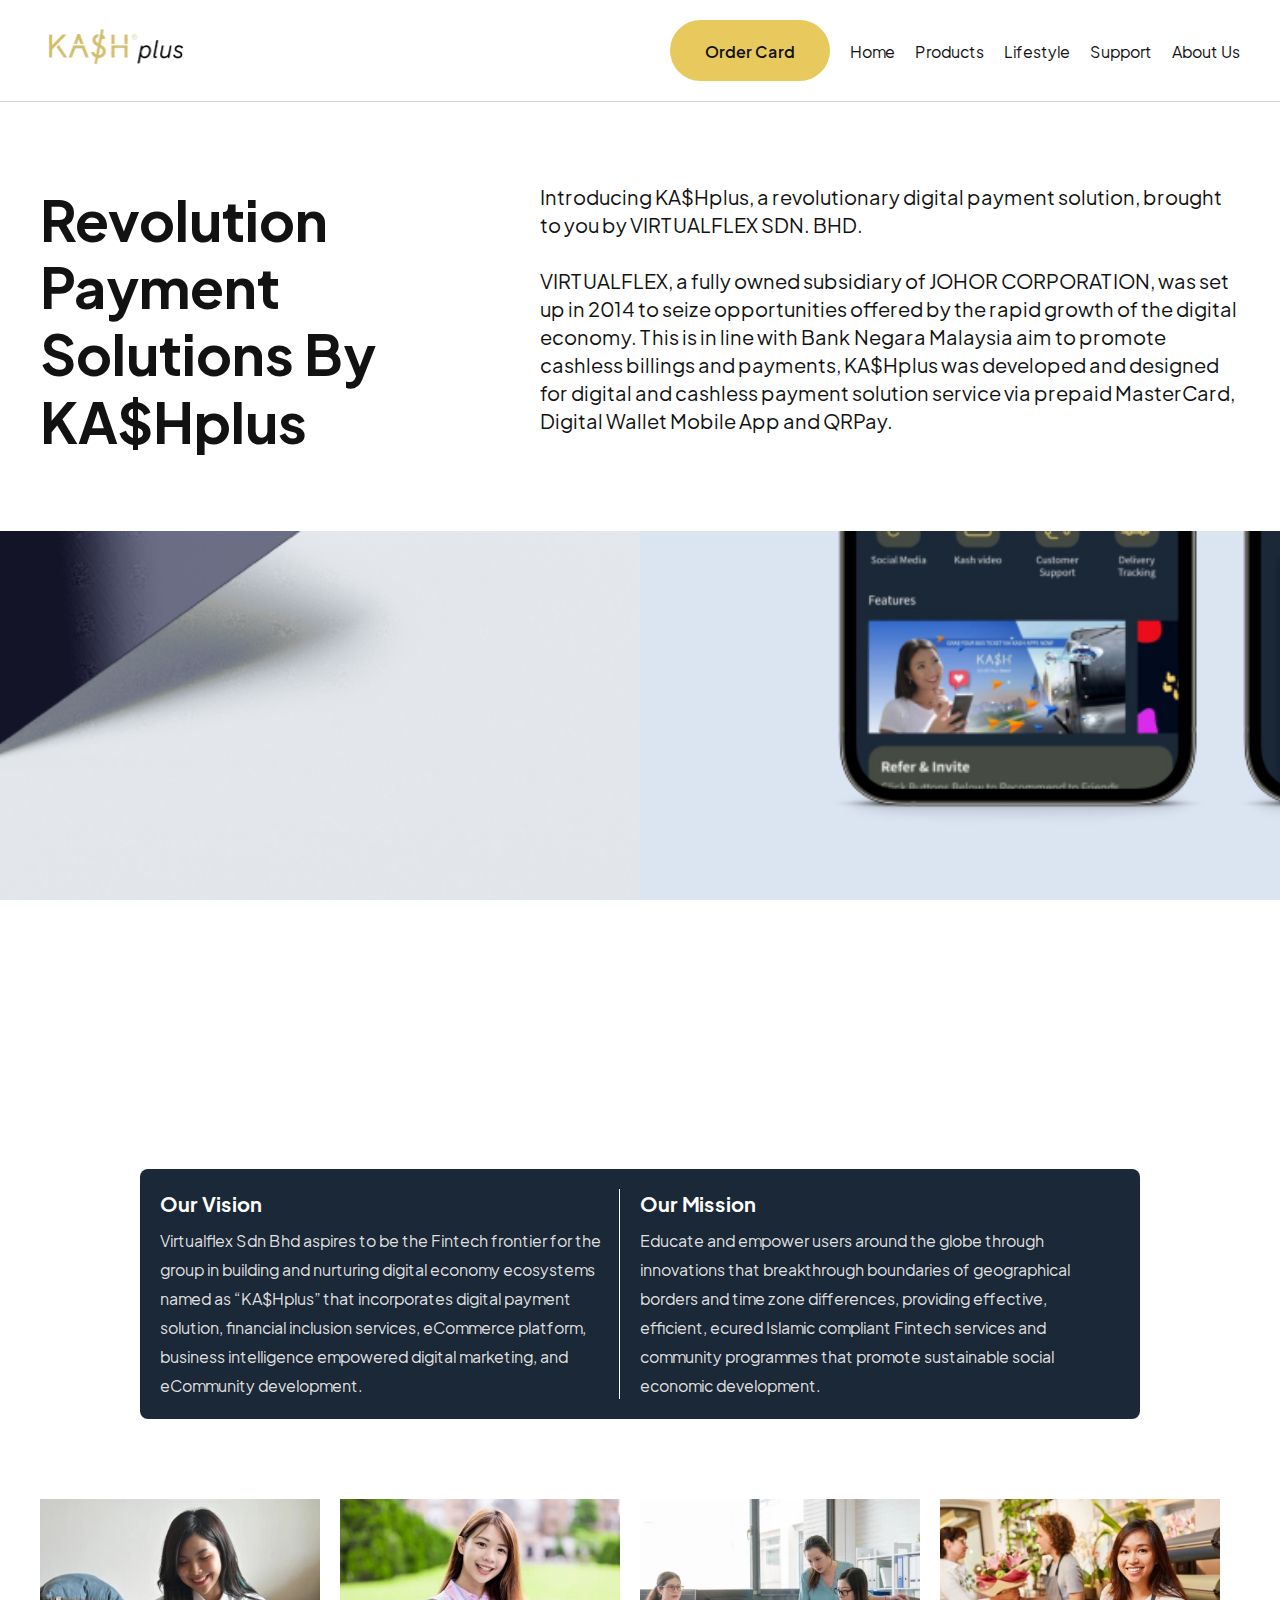
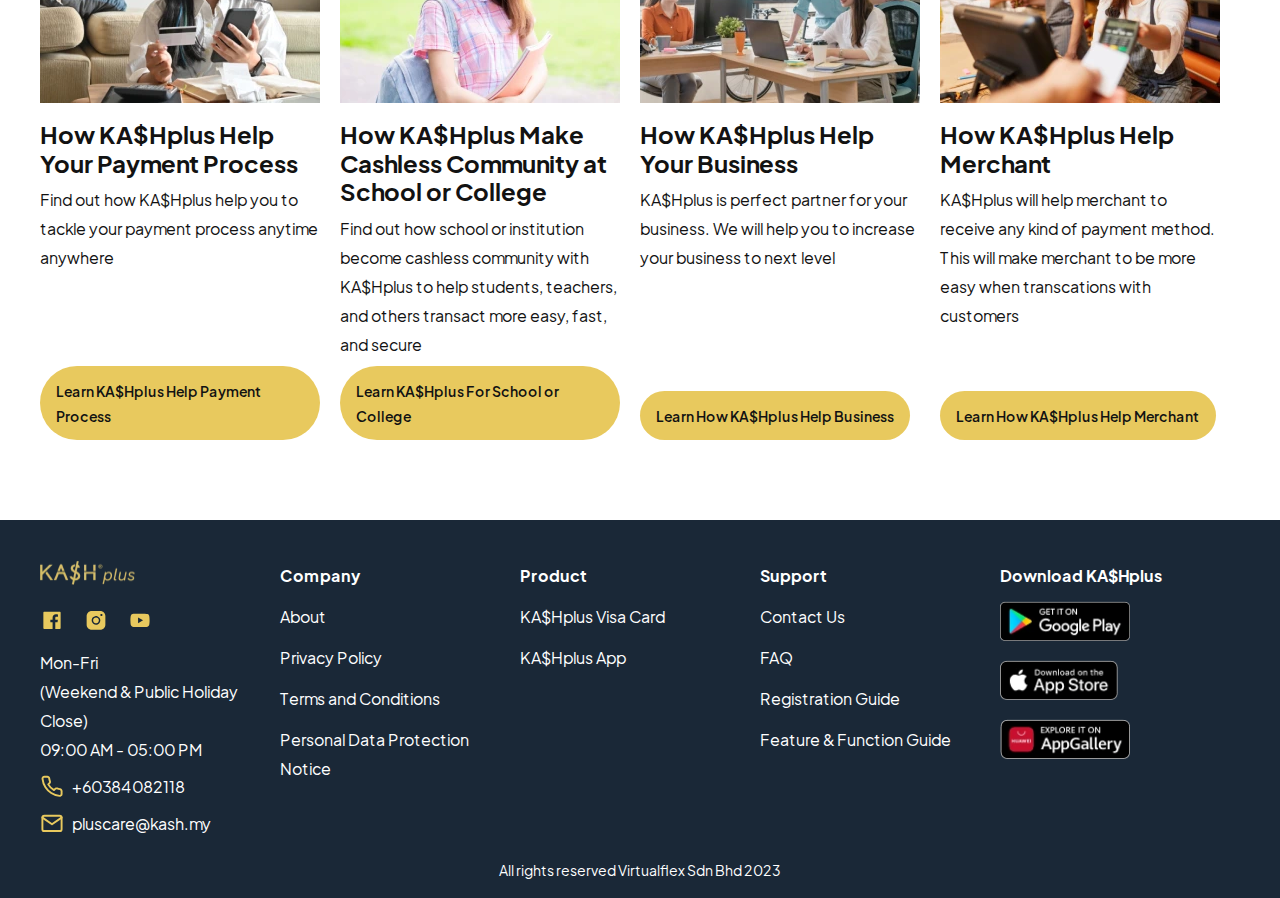
==== commit 841355fe: "change path kashplus social" ====
--- a/about-us.html
+++ b/about-us.html
@@ -10,7 +10,7 @@
     <meta name="theme-color" content="#E8C95E">
     <meta property="og:title" content="KA$Hplus About Us">
     <meta property="og:type" content="website">
-    <meta property="og:image:url" content="./assets/images/kashplus-social.png">
+    <meta property="og:image:url" content="/assets/images/kashplus-social.png">
     <meta property="og:image:width" content="400">
     <meta property="og:image:height" content="300">
     <meta property="og:image:alt" content="KA$Hplus About Us">
--- a/assets/css/style.css
+++ b/assets/css/style.css
@@ -1 +1 @@
-.text-2xl,.text-3xl,.text-4xl,.text-5x,.text-xl{line-height:120%}body,h1,h2,h3,p,ul{margin:0}.bg-primary-main,.tab button.active,table tbody tr:nth-child(2n),table thead tr{background:#e8c95e}.decoration-none,footer a{text-decoration:none}@font-face{font-family:"Jakarta Sans Bold";src:url("../fonts/PlusJakartaSans-Bold.woff2");font-display:swap}@font-face{font-family:"Jakarta Sans Semibold";src:url("../fonts/PlusJakartaSans-SemiBold.woff2");font-display:swap}@font-face{font-family:"Jakarta Sans Regular";src:url("../fonts/PlusJakartaSans-Regular.woff2");font-display:swap}.decoration-underline,.hover-underline:hover,footer a:hover{text-decoration:underline}.font-400{font-weight:400;font-family:"Jakarta Sans Regular",sans-serif}.font-600{font-family:"Jakarta Sans Semibold",sans-serif;font-weight:600}.font-700{font-family:"Jakarta Sans Bold",sans-serif;font-weight:700}.text-5x{font-size:56px}.text-4xl{font-size:40px}.text-3xl{font-size:32px}.text-2xl{font-size:28px}.text-xl{font-size:24px}.text-lg{font-size:20px;line-height:140%}.text-base{font-size:16px;line-height:140%}.text-sm{font-size:14px}.text-center{text-align:center}.text-left{text-align:left}.bg-primary-surface,table tbody tr:nth-child(odd){background:#faf4df}.bg-secondary-main{background:#1a2837}.bg-secondary-surface{background:#d1d4d7}.text-primary-main{color:#e8c95e}.text-secondary-main{color:#1a2837}.text-neutral-100,body{color:#121212}.text-neutral-90{color:#313131}.text-neutral-80{color:#444}.text-neutral-20{color:#dfdfdf}.text-neutral-10,footer a{color:#fff}.border-primary-main{border-color:#e8c95e}.border-secondary-main{border-color:#1a2837}.border-primary-surface{border-color:#faf4df}*{box-sizing:border-box}.flex{display:flex}.inline-flex{display:inline-flex}.inline-block{display:inline-block}.block,.tab-container .tab-content.active{display:block}.hidden,.tab-container .tab-content,nav .menu{display:none}input[type=text],select,textarea{display:block;outline:0;background:0 0;font-family:"Jakarta Sans Regular";width:100%}.flex-wrap{flex-wrap:wrap}.flex-col{flex-direction:column}.items-center{align-items:center}.justify-center{justify-content:center}.justify-between{justify-content:space-between}.mt-80{margin-top:80px}.mt-40{margin-top:40px}.mt-20{margin-top:20px}.mt-16{margin-top:16px}.mt-12{margin-top:12px}.mt-8,textarea{margin-top:8px}.py-40{padding-top:40px;padding-bottom:40px}.py-20{padding-top:20px;padding-bottom:20px}.px-40{padding-left:40px;padding-right:40px}.px-20{padding-left:20px;padding-right:20px}.px-16{padding-left:16px;padding-right:16px}.py-16{padding-top:16px;padding-bottom:16px}.py-12{padding-top:12px;padding-bottom:12px}.rounded-80{border-radius:80px}.rounded-8{border-radius:8px}ul{list-style:none}.col-gap-20{-moz-column-gap:20px;column-gap:20px}.col-gap-8{-moz-column-gap:8px;column-gap:8px}.row-gap-16{row-gap:16px}.row-gap-12{row-gap:12px}.row-gap-8{row-gap:8px}.border-1-solid{border-width:1px;border-style:solid}.border-2-solid{border-width:2px;border-style:solid}.w-1000{width:1000px;margin-left:auto;margin-right:auto}input[type=text],select{border:none;padding-bottom:12px;border-bottom:1px solid #fff;margin-top:8px}textarea{padding:12px;border:1px solid #fff;resize:vertical;border-radius:8px}body{font-family:"Jakarta Sans Regular"}button{all:unset;cursor:pointer}nav{border-bottom:1px solid #d1d4d7;z-index:9999}nav .order-card{width:160px}.accordion.show .accordion-header img{transform:rotate(0)}.accordion.show .accordion-body{height:auto;overflow:auto;padding-bottom:16px}.accordion .accordion-header{background:#e8c95e;display:flex;align-items:center;justify-content:space-between;border-radius:8px;padding:16px 20px;cursor:pointer}.accordion .accordion-header img{transform:rotate(180deg)}.accordion .accordion-body{height:0;overflow:hidden;margin-top:16px;padding:0 20px;border-bottom:1px solid #e8c95e}.accordion .accordion-body ul{list-style-type:disc}.tab button{padding:16px;border-radius:80px;border:1px solid #e8c95e}.tab button.active{font-weight:600}table{width:100%;border-collapse:collapse}table td,table th{padding:8px 20px}footer .list .item{width:calc(20% - 20px)}@media (max-width:992px){.mt-80{margin-top:40px}.px-40{padding-left:20px;padding-right:20px}.w-1000,footer .list .item{width:100%}nav{position:relative}nav ul{position:absolute;top:88px;left:0;right:0;background:#fff;flex-direction:column;padding:20px}nav ul.flex.show{display:flex}nav ul.flex{display:none}nav .menu{display:block}}+.text-2xl,.text-3xl,.text-4xl,.text-5x,.text-xl{line-height:120%}body,h1,h2,h3,p,ul{margin:0}.bg-primary-main,.tab button.active,table tbody tr:nth-child(2n),table thead tr{background:#e8c95e}.decoration-none,footer a{text-decoration:none}@font-face{font-family:"Jakarta Sans Bold";src:url("../fonts/PlusJakartaSans-Bold.woff2");font-display:swap}@font-face{font-family:"Jakarta Sans Semibold";src:url("../fonts/PlusJakartaSans-SemiBold.woff2");font-display:swap}@font-face{font-family:"Jakarta Sans Regular";src:url("../fonts/PlusJakartaSans-Regular.woff2");font-display:swap}.decoration-underline,.hover-underline:hover,footer a:hover{text-decoration:underline}.font-400{font-weight:400;font-family:"Jakarta Sans Regular",sans-serif}.font-600{font-family:"Jakarta Sans Semibold",sans-serif;font-weight:600}.font-700{font-family:"Jakarta Sans Bold",sans-serif;font-weight:700}.text-5x{font-size:56px}.text-4xl{font-size:40px}.text-3xl{font-size:32px}.text-2xl{font-size:28px}.text-xl{font-size:24px}.text-lg{font-size:20px;line-height:140%}.text-base{font-size:16px;line-height:140%}.text-sm{font-size:14px}.text-center{text-align:center}.text-left{text-align:left}.bg-primary-surface,table tbody tr:nth-child(odd){background:#faf4df}.bg-secondary-main{background:#1a2837}.bg-secondary-surface{background:#d1d4d7}.text-primary-main{color:#e8c95e}.text-secondary-main{color:#1a2837}.text-neutral-100,body{color:#121212}.text-neutral-90{color:#313131}.text-neutral-80{color:#444}.text-neutral-20{color:#dfdfdf}.text-neutral-10,footer a{color:#fff}.border-primary-main{border-color:#e8c95e}.border-secondary-main{border-color:#1a2837}.border-primary-surface{border-color:#faf4df}*{box-sizing:border-box}.flex{display:flex}.inline-flex{display:inline-flex}.inline-block{display:inline-block}.block,.tab-container .tab-content.active{display:block}.hidden,.tab-container .tab-content,nav .menu{display:none}input[type=text],select,textarea{display:block;outline:0;background:0 0;font-family:"Jakarta Sans Regular";width:100%}.flex-wrap{flex-wrap:wrap}.flex-col{flex-direction:column}.items-center{align-items:center}.justify-center{justify-content:center}.justify-between{justify-content:space-between}.mt-80{margin-top:80px}.mt-40{margin-top:40px}.mt-20{margin-top:20px}.mt-16{margin-top:16px}.mt-12{margin-top:12px}.mt-8,textarea{margin-top:8px}.py-40{padding-top:40px;padding-bottom:40px}.py-20{padding-top:20px;padding-bottom:20px}.px-40{padding-left:40px;padding-right:40px}.px-20{padding-left:20px;padding-right:20px}.px-16{padding-left:16px;padding-right:16px}.py-16{padding-top:16px;padding-bottom:16px}.py-12{padding-top:12px;padding-bottom:12px}.rounded-80{border-radius:80px}.rounded-8{border-radius:8px}ul{list-style:none}.col-gap-20{-moz-column-gap:20px;column-gap:20px}.col-gap-8{-moz-column-gap:8px;column-gap:8px}.row-gap-16{row-gap:16px}.row-gap-12{row-gap:12px}.row-gap-8{row-gap:8px}.border-1-solid{border-width:1px;border-style:solid}.border-2-solid{border-width:2px;border-style:solid}.w-1000{width:1000px;margin-left:auto;margin-right:auto}input[type=text],select{border:none;padding-bottom:12px;border-bottom:1px solid #fff;margin-top:8px}textarea{padding:12px;border:1px solid #fff;resize:vertical;border-radius:8px}body{font-family:"Jakarta Sans Regular"}button{all:unset;cursor:pointer}nav{border-bottom:1px solid #d1d4d7;z-index:9999}nav .order-card{width:160px}.accordion.show .accordion-header img{transform:rotate(0)}.accordion.show .accordion-body{height:auto;overflow:auto;padding-bottom:16px}.accordion .accordion-header{background:#e8c95e;display:flex;align-items:center;justify-content:space-between;border-radius:8px;padding:16px 20px;cursor:pointer}.accordion .accordion-header img{transform:rotate(180deg)}.accordion .accordion-body{height:0;overflow:hidden;margin-top:16px;padding:0 20px;border-bottom:1px solid #e8c95e}.accordion .accordion-body ul{list-style-type:disc}.tab button{padding:16px;border-radius:80px;border:1px solid #e8c95e}.tab button.active{font-weight:600}table{width:100%;border-collapse:collapse}table td,table th{padding:8px 20px}footer{padding-bottom:16px!important}footer .list .item{width:calc(20% - 20px)}@media (max-width:992px){.mt-80{margin-top:40px}.px-40{padding-left:20px;padding-right:20px}.w-1000,footer .list .item{width:100%}nav{position:relative}nav ul{position:absolute;top:88px;left:0;right:0;background:#fff;flex-direction:column;padding:20px}nav ul.flex.show{display:flex}nav ul.flex{display:none}nav .menu{display:block}}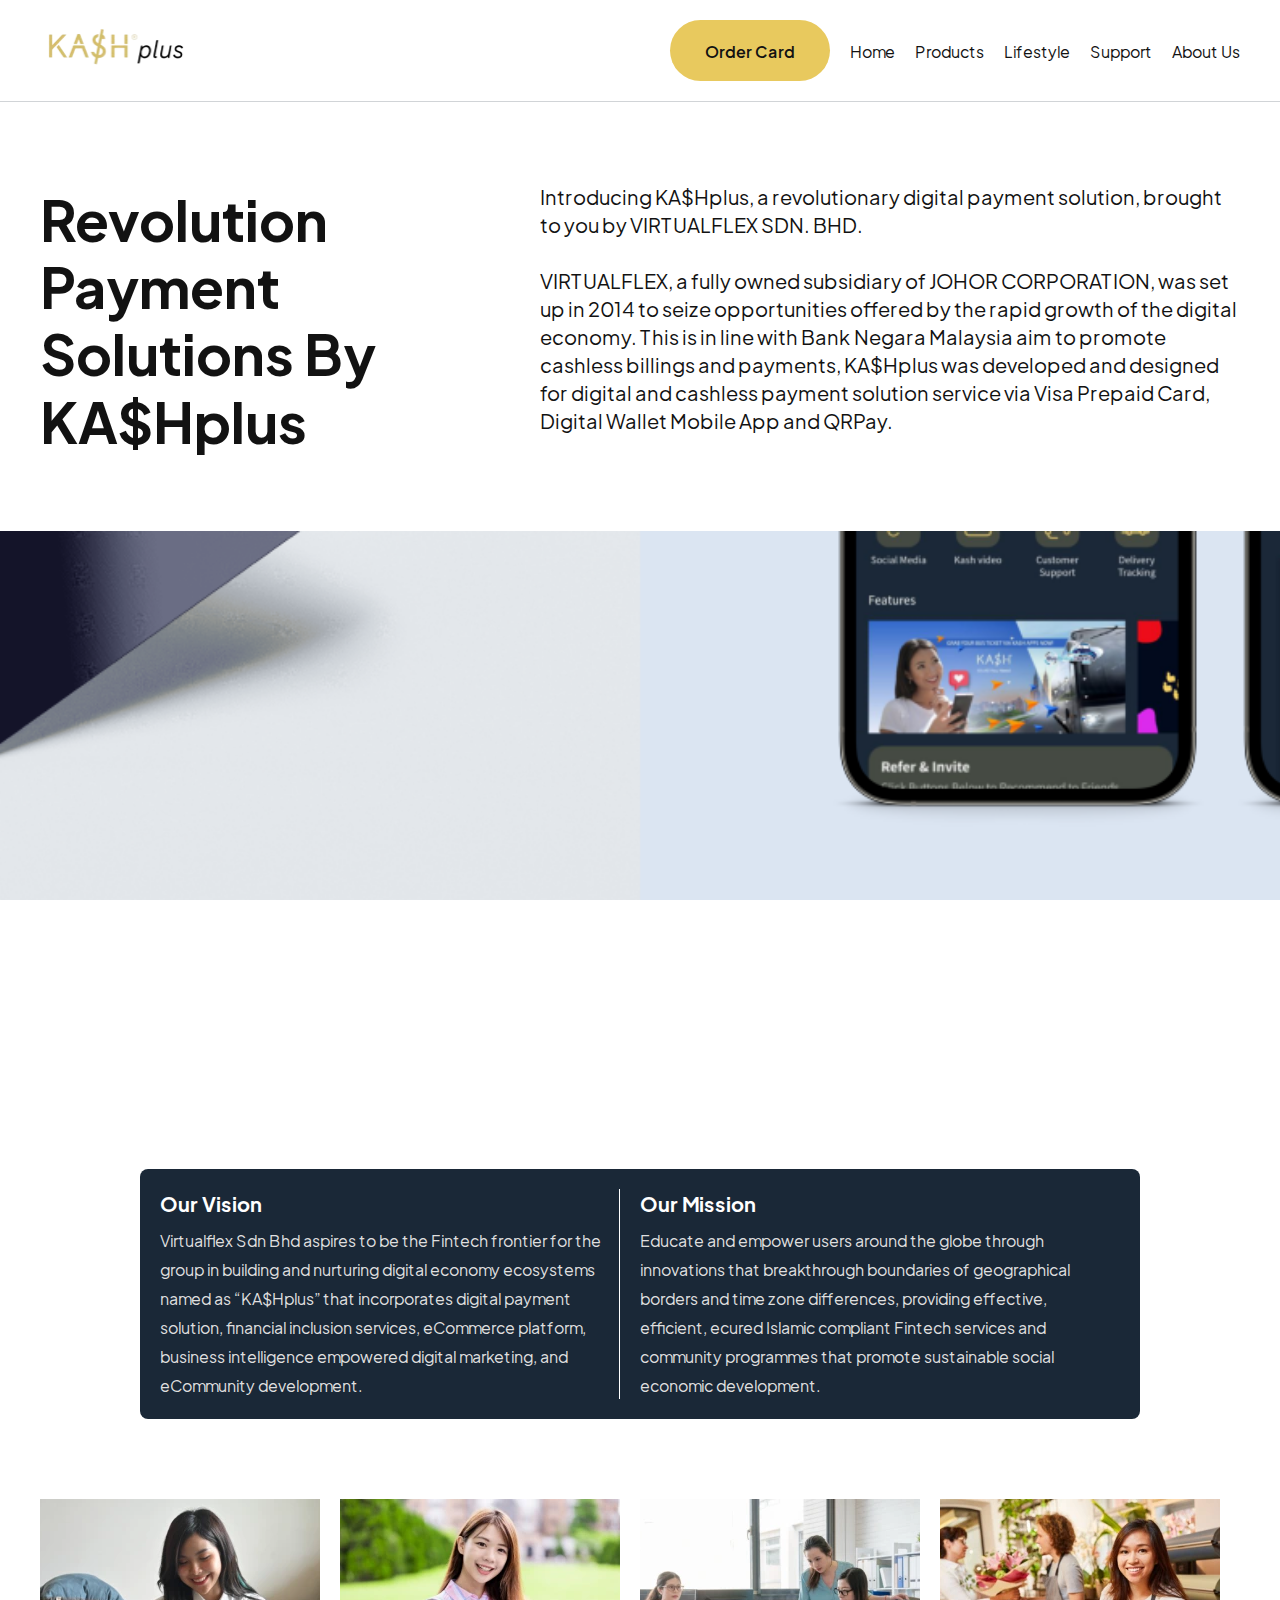
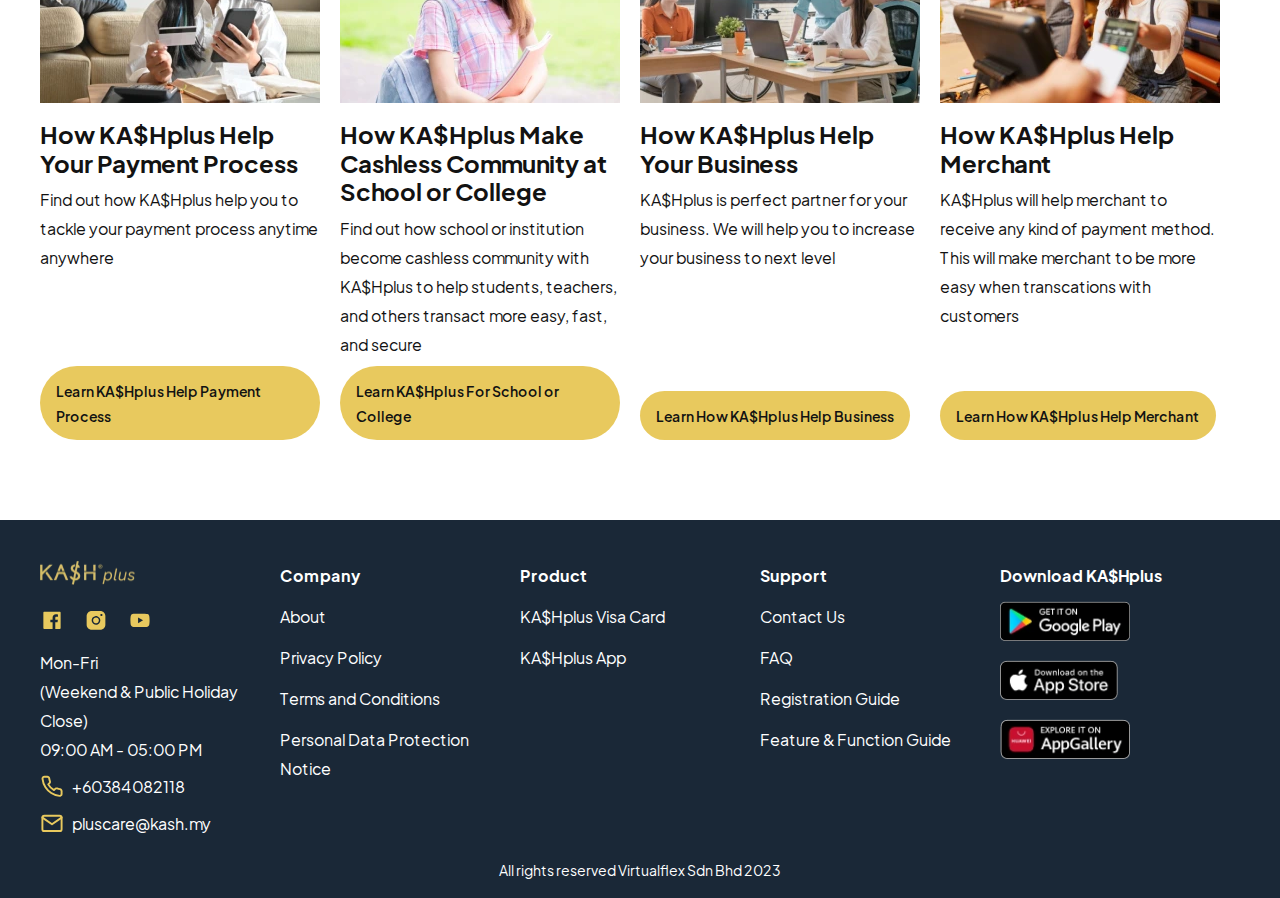
==== commit 0c17d92f: "change description" ====
--- a/about-us.html
+++ b/about-us.html
@@ -8,13 +8,20 @@
     <meta name="description"
         content="Get To Know About KA$Hplus. From our vision and mission, how kashplus help people from any field, and learn about who are we">
     <meta name="theme-color" content="#E8C95E">
-    <meta property="og:title" content="KA$Hplus About Us">
+    <!-- Open Graph / Facebook -->
+    <meta property="og:site_name" content="KA$Hplus About Us">
     <meta property="og:type" content="website">
-    <meta property="og:image:url" content="/assets/images/kashplus-social.png">
-    <meta property="og:image:width" content="400">
-    <meta property="og:image:height" content="300">
-    <meta property="og:image:alt" content="KA$Hplus About Us">
-    <title>About Us</title>
+    <meta property="og:url" content="https://main.kashplus.my/about-us.html">
+    <meta property="og:title" content="About Us - KA$Hplus">
+    <meta property="og:description" content="Get To Know About KA$Hplus. From our vision and mission, how kashplus help people from any field, and learn about who are we">
+    <meta property="og:image" content="https://main.kashplus.my/assets/images/kashplus-social.png">
+    <!-- Twitter -->
+    <meta property="twitter:card" content="summary_large_image">
+    <meta property="twitter:url" content="https://main.kashplus.my/about-us.html">
+    <meta property="twitter:title" content="About Us - KA$Hplus">
+    <meta property="twitter:description" content="Get To Know About KA$Hplus. From our vision and mission, how kashplus help people from any field, and learn about who are we">
+    <meta property="twitter:image" content="https://main.kashplus.my/assets/images/kashplus-social.png">
+    <title>About Us - KA$Hplus</title>
     <link rel="icon" type="image/png" sizes="32x32" href="../assets/images/favicon/apple-touch-icon.png">
     <link rel="icon" type="image/png" sizes="32x32" href="./assets/images/favicon/favicon-32x32.png">
     <link rel="icon" type="image/png" sizes="16x16" href="./assets/images/favicon/favicon-16x16.png">
@@ -79,7 +86,7 @@
             VIRTUALFLEX, a fully owned subsidiary of JOHOR CORPORATION, was set up in 2014 to seize opportunities
             offered by the rapid growth of the digital economy. This is in line with Bank Negara Malaysia aim to promote
             cashless billings and payments, KA$Hplus was developed and designed for digital and cashless payment
-            solution service via prepaid MasterCard, Digital Wallet Mobile App and QRPay.
+            solution service via Visa Prepaid Card, Digital Wallet Mobile App and QRPay.
         </p>
     </section>
     <!-- END CAPTION-->
--- a/assets/css/style.css
+++ b/assets/css/style.css
@@ -1 +1 @@
-.text-2xl,.text-3xl,.text-4xl,.text-5x,.text-xl{line-height:120%}body,h1,h2,h3,p,ul{margin:0}.bg-primary-main,.tab button.active,table tbody tr:nth-child(2n),table thead tr{background:#e8c95e}.decoration-none,footer a{text-decoration:none}@font-face{font-family:"Jakarta Sans Bold";src:url("../fonts/PlusJakartaSans-Bold.woff2");font-display:swap}@font-face{font-family:"Jakarta Sans Semibold";src:url("../fonts/PlusJakartaSans-SemiBold.woff2");font-display:swap}@font-face{font-family:"Jakarta Sans Regular";src:url("../fonts/PlusJakartaSans-Regular.woff2");font-display:swap}.decoration-underline,.hover-underline:hover,footer a:hover{text-decoration:underline}.font-400{font-weight:400;font-family:"Jakarta Sans Regular",sans-serif}.font-600{font-family:"Jakarta Sans Semibold",sans-serif;font-weight:600}.font-700{font-family:"Jakarta Sans Bold",sans-serif;font-weight:700}.text-5x{font-size:56px}.text-4xl{font-size:40px}.text-3xl{font-size:32px}.text-2xl{font-size:28px}.text-xl{font-size:24px}.text-lg{font-size:20px;line-height:140%}.text-base{font-size:16px;line-height:140%}.text-sm{font-size:14px}.text-center{text-align:center}.text-left{text-align:left}.bg-primary-surface,table tbody tr:nth-child(odd){background:#faf4df}.bg-secondary-main{background:#1a2837}.bg-secondary-surface{background:#d1d4d7}.text-primary-main{color:#e8c95e}.text-secondary-main{color:#1a2837}.text-neutral-100,body{color:#121212}.text-neutral-90{color:#313131}.text-neutral-80{color:#444}.text-neutral-20{color:#dfdfdf}.text-neutral-10,footer a{color:#fff}.border-primary-main{border-color:#e8c95e}.border-secondary-main{border-color:#1a2837}.border-primary-surface{border-color:#faf4df}*{box-sizing:border-box}.flex{display:flex}.inline-flex{display:inline-flex}.inline-block{display:inline-block}.block,.tab-container .tab-content.active{display:block}.hidden,.tab-container .tab-content,nav .menu{display:none}input[type=text],select,textarea{display:block;outline:0;background:0 0;font-family:"Jakarta Sans Regular";width:100%}.flex-wrap{flex-wrap:wrap}.flex-col{flex-direction:column}.items-center{align-items:center}.justify-center{justify-content:center}.justify-between{justify-content:space-between}.mt-80{margin-top:80px}.mt-40{margin-top:40px}.mt-20{margin-top:20px}.mt-16{margin-top:16px}.mt-12{margin-top:12px}.mt-8,textarea{margin-top:8px}.py-40{padding-top:40px;padding-bottom:40px}.py-20{padding-top:20px;padding-bottom:20px}.px-40{padding-left:40px;padding-right:40px}.px-20{padding-left:20px;padding-right:20px}.px-16{padding-left:16px;padding-right:16px}.py-16{padding-top:16px;padding-bottom:16px}.py-12{padding-top:12px;padding-bottom:12px}.rounded-80{border-radius:80px}.rounded-8{border-radius:8px}ul{list-style:none}.col-gap-20{-moz-column-gap:20px;column-gap:20px}.col-gap-8{-moz-column-gap:8px;column-gap:8px}.row-gap-16{row-gap:16px}.row-gap-12{row-gap:12px}.row-gap-8{row-gap:8px}.border-1-solid{border-width:1px;border-style:solid}.border-2-solid{border-width:2px;border-style:solid}.w-1000{width:1000px;margin-left:auto;margin-right:auto}input[type=text],select{border:none;padding-bottom:12px;border-bottom:1px solid #fff;margin-top:8px}textarea{padding:12px;border:1px solid #fff;resize:vertical;border-radius:8px}body{font-family:"Jakarta Sans Regular"}button{all:unset;cursor:pointer}nav{border-bottom:1px solid #d1d4d7;z-index:9999}nav .order-card{width:160px}.accordion.show .accordion-header img{transform:rotate(0)}.accordion.show .accordion-body{height:auto;overflow:auto;padding-bottom:16px}.accordion .accordion-header{background:#e8c95e;display:flex;align-items:center;justify-content:space-between;border-radius:8px;padding:16px 20px;cursor:pointer}.accordion .accordion-header img{transform:rotate(180deg)}.accordion .accordion-body{height:0;overflow:hidden;margin-top:16px;padding:0 20px;border-bottom:1px solid #e8c95e}.accordion .accordion-body ul{list-style-type:disc}.tab button{padding:16px;border-radius:80px;border:1px solid #e8c95e}.tab button.active{font-weight:600}table{width:100%;border-collapse:collapse}table td,table th{padding:8px 20px}footer{padding-bottom:16px!important}footer .list .item{width:calc(20% - 20px)}@media (max-width:992px){.mt-80{margin-top:40px}.px-40{padding-left:20px;padding-right:20px}.w-1000,footer .list .item{width:100%}nav{position:relative}nav ul{position:absolute;top:88px;left:0;right:0;background:#fff;flex-direction:column;padding:20px}nav ul.flex.show{display:flex}nav ul.flex{display:none}nav .menu{display:block}}+.text-2xl,.text-3xl,.text-4xl,.text-5x,.text-xl{line-height:120%}body,h1,h2,h3,p,ul{margin:0}.bg-primary-main,.tab button.active,table tbody tr:nth-child(2n),table thead tr{background:#e8c95e}.decoration-none,footer a{text-decoration:none}@font-face{font-family:"Jakarta Sans Bold";src:url("../fonts/PlusJakartaSans-Bold.woff2");font-display:swap}@font-face{font-family:"Jakarta Sans Semibold";src:url("../fonts/PlusJakartaSans-SemiBold.woff2");font-display:swap}@font-face{font-family:"Jakarta Sans Regular";src:url("../fonts/PlusJakartaSans-Regular.woff2");font-display:swap}.decoration-underline,.hover-underline:hover,footer a:hover{text-decoration:underline}.font-400{font-weight:400;font-family:"Jakarta Sans Regular",sans-serif}.font-600{font-family:"Jakarta Sans Semibold",sans-serif;font-weight:600}.font-700{font-family:"Jakarta Sans Bold",sans-serif;font-weight:700}.text-5x{font-size:56px}.text-4xl{font-size:40px}.text-3xl{font-size:32px}.text-2xl{font-size:28px}.text-xl{font-size:24px}.text-lg{font-size:20px;line-height:140%}.text-base{font-size:16px;line-height:140%}.text-sm{font-size:14px}.text-center{text-align:center}.text-left{text-align:left}.bg-primary-surface,table tbody tr:nth-child(odd){background:#faf4df}.bg-secondary-main{background:#1a2837}.bg-secondary-surface{background:#d1d4d7}.text-primary-main{color:#e8c95e}.text-secondary-main{color:#1a2837}.text-neutral-100,body{color:#121212}.text-neutral-90{color:#313131}.text-neutral-80{color:#444}.text-neutral-20{color:#dfdfdf}.text-neutral-10,footer a{color:#fff}.border-primary-main{border-color:#e8c95e}.border-secondary-main{border-color:#1a2837}.border-primary-surface{border-color:#faf4df}*{box-sizing:border-box}.flex{display:flex}.inline-flex{display:inline-flex}.inline-block{display:inline-block}.block,.tab-container .tab-content.active{display:block}.hidden,.tab-container .tab-content,nav .menu{display:none}input[type=text],select,textarea{display:block;outline:0;background:0 0;font-family:"Jakarta Sans Regular";width:100%}.flex-wrap{flex-wrap:wrap}.flex-col{flex-direction:column}.items-center{align-items:center}.items-start{align-items:flex-start}.justify-center{justify-content:center}.justify-between{justify-content:space-between}.mt-80{margin-top:80px}.mt-40{margin-top:40px}.mt-20{margin-top:20px}.mt-16{margin-top:16px}.mt-12{margin-top:12px}.mt-8,textarea{margin-top:8px}.py-40{padding-top:40px;padding-bottom:40px}.py-20{padding-top:20px;padding-bottom:20px}.px-40{padding-left:40px;padding-right:40px}.px-20{padding-left:20px;padding-right:20px}.px-16{padding-left:16px;padding-right:16px}.py-16{padding-top:16px;padding-bottom:16px}.py-12{padding-top:12px;padding-bottom:12px}.rounded-80{border-radius:80px}.rounded-8{border-radius:8px}ul{list-style:none}.col-gap-20{-moz-column-gap:20px;column-gap:20px}.col-gap-8{-moz-column-gap:8px;column-gap:8px}.row-gap-16{row-gap:16px}.row-gap-12{row-gap:12px}.row-gap-8{row-gap:8px}.border-1-solid{border-width:1px;border-style:solid}.border-2-solid{border-width:2px;border-style:solid}.w-1000{width:1000px;margin-left:auto;margin-right:auto}input[type=text],select{border:none;padding-bottom:12px;border-bottom:1px solid #fff;margin-top:8px}textarea{padding:12px;border:1px solid #fff;resize:vertical;border-radius:8px}body{font-family:"Jakarta Sans Regular"}button{all:unset;cursor:pointer}nav{border-bottom:1px solid #d1d4d7;z-index:9999}nav .order-card{width:160px}.accordion.show .accordion-header img{transform:rotate(0)}.accordion.show .accordion-body{height:auto;overflow:auto;padding-bottom:16px}.accordion .accordion-header{background:#e8c95e;display:flex;align-items:center;justify-content:space-between;border-radius:8px;padding:16px 20px;cursor:pointer}.accordion .accordion-header img{transform:rotate(180deg)}.accordion .accordion-body{height:0;overflow:hidden;margin-top:16px;padding:0 20px;border-bottom:1px solid #e8c95e}.accordion .accordion-body ul{list-style-type:disc}.tab button{padding:16px;border-radius:80px;border:1px solid #e8c95e}.tab button.active{font-weight:600}table{width:100%;border-collapse:collapse}table td,table th{padding:8px 20px}footer{padding-bottom:16px!important}footer .list .item{width:calc(20% - 20px)}@media (max-width:992px){.mt-80{margin-top:40px}.px-40{padding-left:20px;padding-right:20px}.w-1000,footer .list .item{width:100%}nav{position:relative}nav ul{position:absolute;top:88px;left:0;right:0;background:#fff;flex-direction:column;padding:20px}nav ul.flex.show{display:flex}nav ul.flex{display:none}nav .menu{display:block}}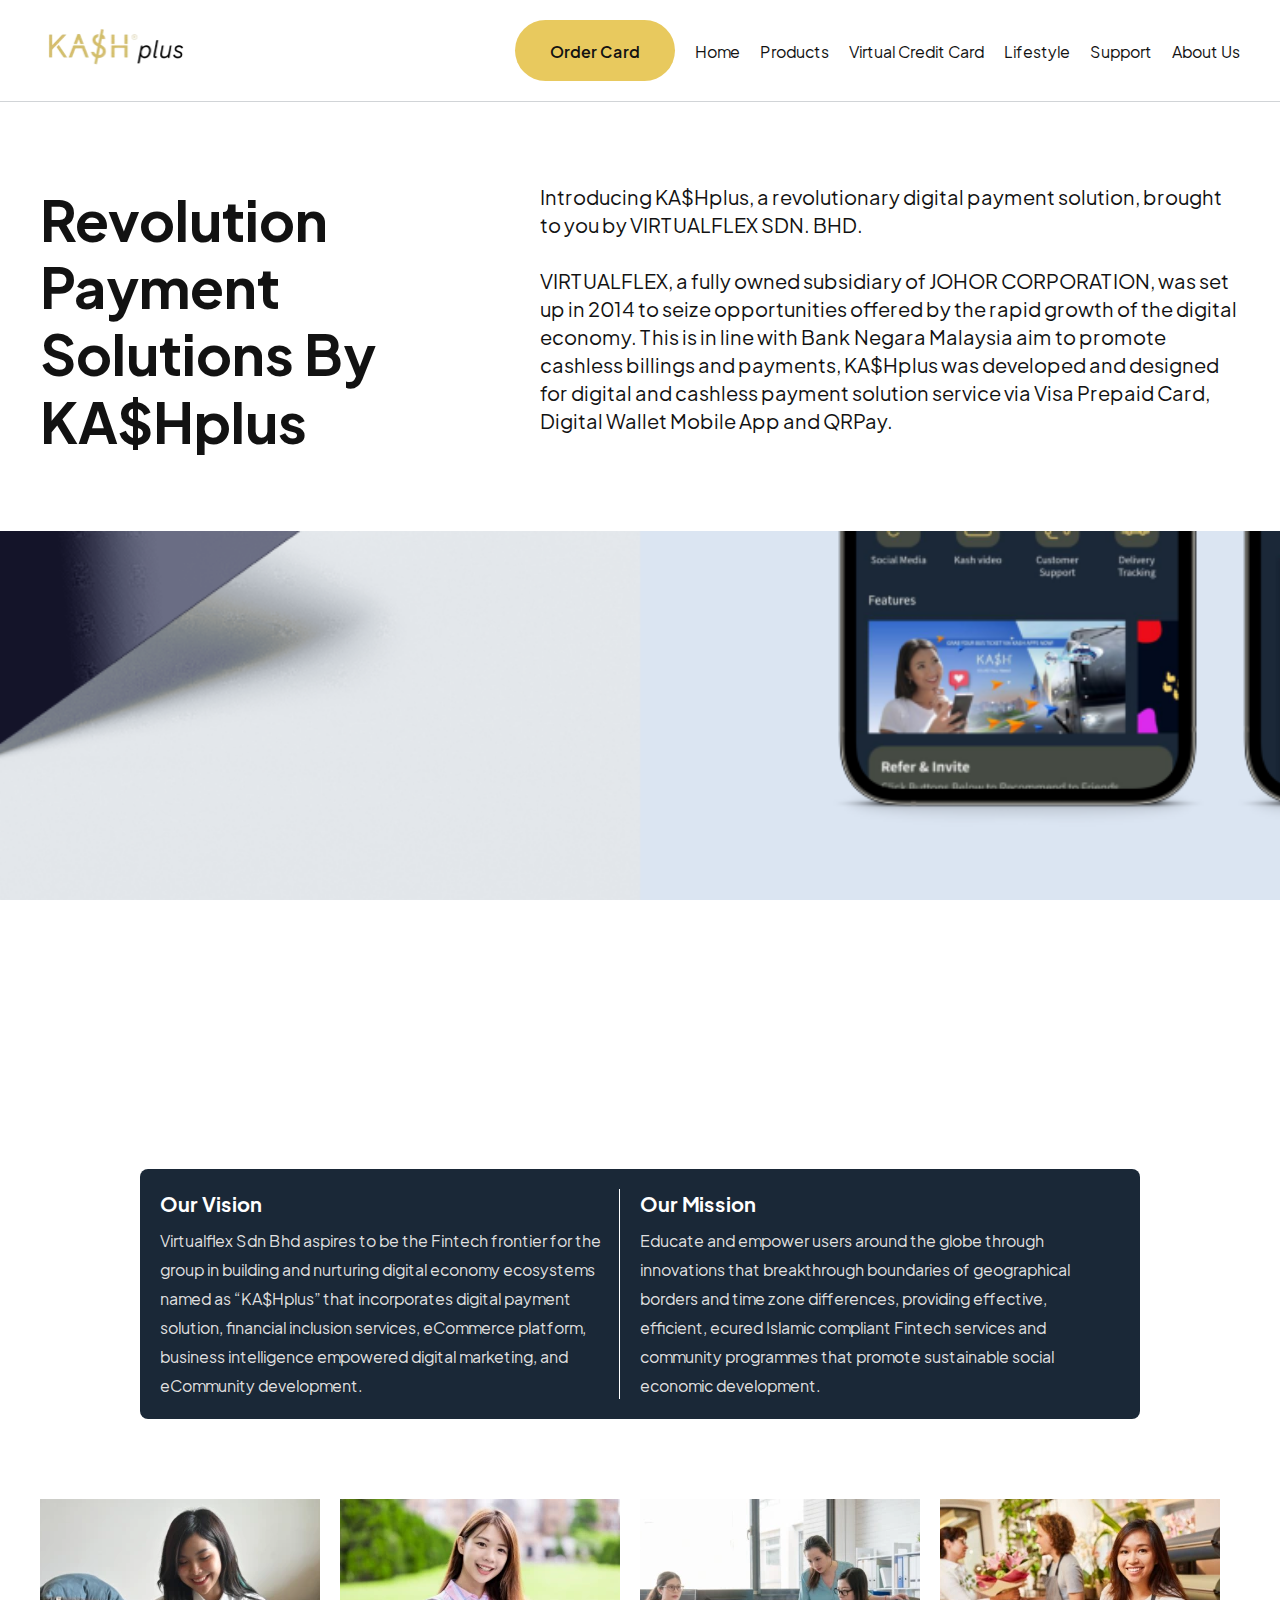
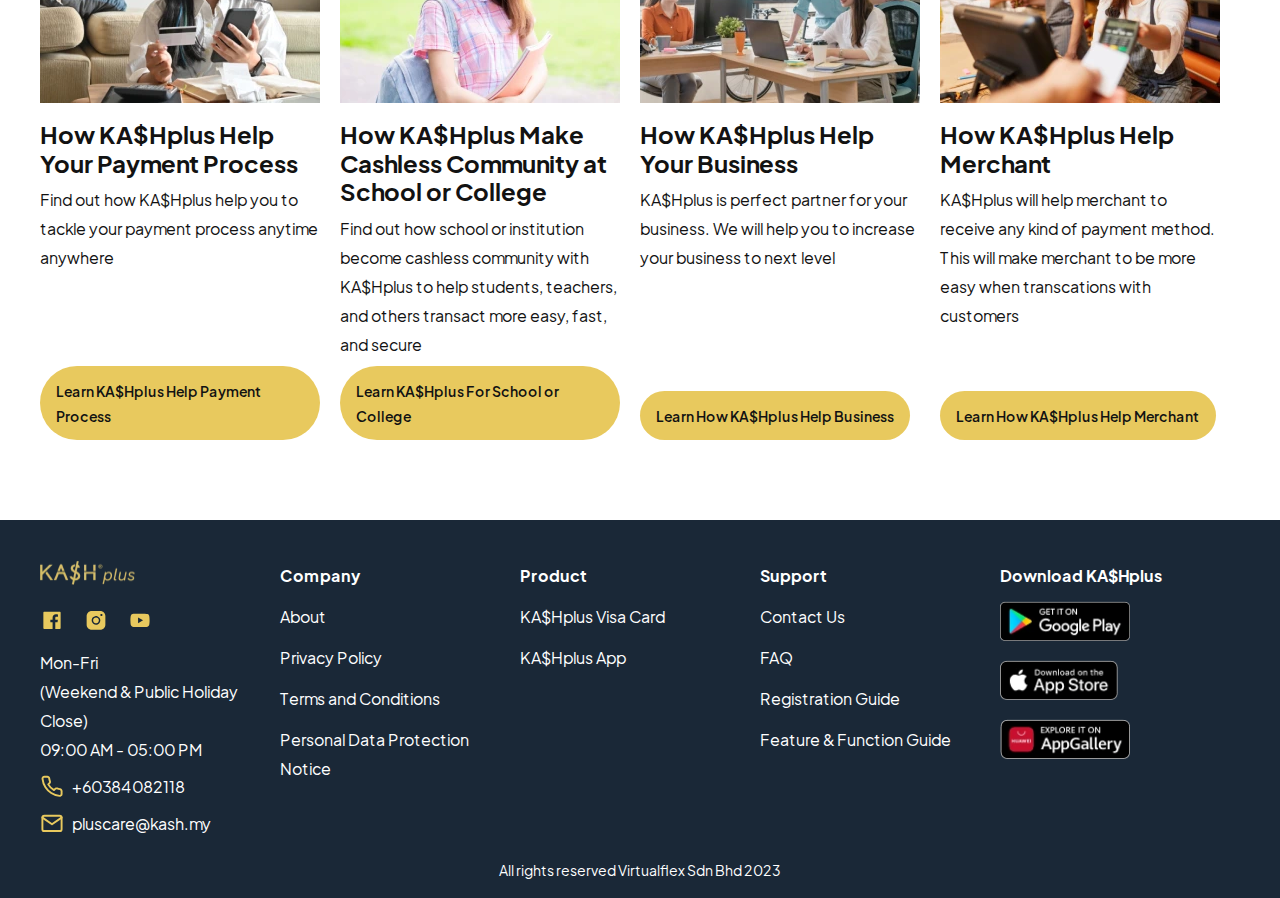
==== commit 447efbc8: "add new vcc link in navbar" ====
--- a/about-us.html
+++ b/about-us.html
@@ -55,6 +55,10 @@
             </li>
 
             <li>
+                <a href="virtual-credit-card.html" class="decoration-none text-neutral-100">Virtual Credit Card</a>
+            </li>
+
+            <li>
                 <a href="lifestyle.html" class="decoration-none text-neutral-100">Lifestyle</a>
             </li>
 
--- a/assets/css/style.css
+++ b/assets/css/style.css
@@ -1 +1 @@
-.text-2xl,.text-3xl,.text-4xl,.text-5x,.text-xl{line-height:120%}body,h1,h2,h3,p,ul{margin:0}.bg-primary-main,.tab button.active,table tbody tr:nth-child(2n),table thead tr{background:#e8c95e}.decoration-none,footer a{text-decoration:none}@font-face{font-family:"Jakarta Sans Bold";src:url("../fonts/PlusJakartaSans-Bold.woff2");font-display:swap}@font-face{font-family:"Jakarta Sans Semibold";src:url("../fonts/PlusJakartaSans-SemiBold.woff2");font-display:swap}@font-face{font-family:"Jakarta Sans Regular";src:url("../fonts/PlusJakartaSans-Regular.woff2");font-display:swap}.decoration-underline,.hover-underline:hover,footer a:hover{text-decoration:underline}.font-400{font-weight:400;font-family:"Jakarta Sans Regular",sans-serif}.font-600{font-family:"Jakarta Sans Semibold",sans-serif;font-weight:600}.font-700{font-family:"Jakarta Sans Bold",sans-serif;font-weight:700}.text-5x{font-size:56px}.text-4xl{font-size:40px}.text-3xl{font-size:32px}.text-2xl{font-size:28px}.text-xl{font-size:24px}.text-lg{font-size:20px;line-height:140%}.text-base{font-size:16px;line-height:140%}.text-sm{font-size:14px}.text-center{text-align:center}.text-left{text-align:left}.bg-primary-surface,table tbody tr:nth-child(odd){background:#faf4df}.bg-secondary-main{background:#1a2837}.bg-secondary-surface{background:#d1d4d7}.text-primary-main{color:#e8c95e}.text-secondary-main{color:#1a2837}.text-neutral-100,body{color:#121212}.text-neutral-90{color:#313131}.text-neutral-80{color:#444}.text-neutral-20{color:#dfdfdf}.text-neutral-10,footer a{color:#fff}.border-primary-main{border-color:#e8c95e}.border-secondary-main{border-color:#1a2837}.border-primary-surface{border-color:#faf4df}*{box-sizing:border-box}.flex{display:flex}.inline-flex{display:inline-flex}.inline-block{display:inline-block}.block,.tab-container .tab-content.active{display:block}.hidden,.tab-container .tab-content,nav .menu{display:none}input[type=text],select,textarea{display:block;outline:0;background:0 0;font-family:"Jakarta Sans Regular";width:100%}.flex-wrap{flex-wrap:wrap}.flex-col{flex-direction:column}.items-center{align-items:center}.items-start{align-items:flex-start}.justify-center{justify-content:center}.justify-between{justify-content:space-between}.mt-80{margin-top:80px}.mt-40{margin-top:40px}.mt-20{margin-top:20px}.mt-16{margin-top:16px}.mt-12{margin-top:12px}.mt-8,textarea{margin-top:8px}.py-40{padding-top:40px;padding-bottom:40px}.py-20{padding-top:20px;padding-bottom:20px}.px-40{padding-left:40px;padding-right:40px}.px-20{padding-left:20px;padding-right:20px}.px-16{padding-left:16px;padding-right:16px}.py-16{padding-top:16px;padding-bottom:16px}.py-12{padding-top:12px;padding-bottom:12px}.rounded-80{border-radius:80px}.rounded-8{border-radius:8px}ul{list-style:none}.col-gap-20{-moz-column-gap:20px;column-gap:20px}.col-gap-8{-moz-column-gap:8px;column-gap:8px}.row-gap-16{row-gap:16px}.row-gap-12{row-gap:12px}.row-gap-8{row-gap:8px}.border-1-solid{border-width:1px;border-style:solid}.border-2-solid{border-width:2px;border-style:solid}.w-1000{width:1000px;margin-left:auto;margin-right:auto}input[type=text],select{border:none;padding-bottom:12px;border-bottom:1px solid #fff;margin-top:8px}textarea{padding:12px;border:1px solid #fff;resize:vertical;border-radius:8px}body{font-family:"Jakarta Sans Regular"}button{all:unset;cursor:pointer}nav{border-bottom:1px solid #d1d4d7;z-index:9999}nav .order-card{width:160px}.accordion.show .accordion-header img{transform:rotate(0)}.accordion.show .accordion-body{height:auto;overflow:auto;padding-bottom:16px}.accordion .accordion-header{background:#e8c95e;display:flex;align-items:center;justify-content:space-between;border-radius:8px;padding:16px 20px;cursor:pointer}.accordion .accordion-header img{transform:rotate(180deg)}.accordion .accordion-body{height:0;overflow:hidden;margin-top:16px;padding:0 20px;border-bottom:1px solid #e8c95e}.accordion .accordion-body ul{list-style-type:disc}.tab button{padding:16px;border-radius:80px;border:1px solid #e8c95e}.tab button.active{font-weight:600}table{width:100%;border-collapse:collapse}table td,table th{padding:8px 20px}footer{padding-bottom:16px!important}footer .list .item{width:calc(20% - 20px)}@media (max-width:992px){.mt-80{margin-top:40px}.px-40{padding-left:20px;padding-right:20px}.w-1000,footer .list .item{width:100%}nav{position:relative}nav ul{position:absolute;top:88px;left:0;right:0;background:#fff;flex-direction:column;padding:20px}nav ul.flex.show{display:flex}nav ul.flex{display:none}nav .menu{display:block}}+.text-2xl,.text-3xl,.text-4xl,.text-5x,.text-xl{line-height:120%}body,h1,h2,h3,p,ul{margin:0}.bg-primary-main,.tab button.active,table tbody tr:nth-child(2n),table thead tr{background:#e8c95e}.decoration-none,footer a{text-decoration:none}@font-face{font-family:"Jakarta Sans Bold";src:url("../fonts/PlusJakartaSans-Bold.woff2");font-display:swap}@font-face{font-family:"Jakarta Sans Semibold";src:url("../fonts/PlusJakartaSans-SemiBold.woff2");font-display:swap}@font-face{font-family:"Jakarta Sans Regular";src:url("../fonts/PlusJakartaSans-Regular.woff2");font-display:swap}.decoration-underline,.hover-underline:hover,footer a:hover{text-decoration:underline}.font-400{font-weight:400;font-family:"Jakarta Sans Regular",sans-serif}.font-600{font-family:"Jakarta Sans Semibold",sans-serif;font-weight:600}.font-700{font-family:"Jakarta Sans Bold",sans-serif;font-weight:700}.text-5x{font-size:56px}.text-4xl{font-size:40px}.text-3xl{font-size:32px}.text-2xl{font-size:28px}.text-xl{font-size:24px}.text-lg{font-size:20px;line-height:140%}.text-base{font-size:16px;line-height:140%}.text-sm{font-size:14px}.text-center{text-align:center}.text-left{text-align:left}.bg-primary-surface,table tbody tr:nth-child(odd){background:#faf4df}.bg-secondary-main{background:#1a2837}.bg-secondary-surface{background:#d1d4d7}.text-primary-main{color:#e8c95e}.text-secondary-main{color:#1a2837}.text-neutral-100,body{color:#121212}.text-neutral-90{color:#313131}.text-neutral-80{color:#444}.text-neutral-20{color:#dfdfdf}.text-neutral-10,footer a{color:#fff}.border-primary-main{border-color:#e8c95e}.border-secondary-main{border-color:#1a2837}.border-primary-surface{border-color:#faf4df}*{box-sizing:border-box}.flex{display:flex}.inline-flex{display:inline-flex}.inline-block{display:inline-block}.block,.tab-container .tab-content.active{display:block}.hidden,.tab-container .tab-content,nav .menu{display:none}input[type=text],select,textarea{display:block;outline:0;background:0 0;font-family:"Jakarta Sans Regular";width:100%}.flex-wrap{flex-wrap:wrap}.flex-col{flex-direction:column}.items-center{align-items:center}.items-start{align-items:flex-start}.justify-center{justify-content:center}.justify-between{justify-content:space-between}.mt-80{margin-top:80px}.mt-40{margin-top:40px}.mt-20{margin-top:20px}.mt-16{margin-top:16px}.mt-12{margin-top:12px}.mt-8,textarea{margin-top:8px}.py-40{padding-top:40px;padding-bottom:40px}.py-20{padding-top:20px;padding-bottom:20px}.px-40{padding-left:40px;padding-right:40px}.px-20{padding-left:20px;padding-right:20px}.px-16{padding-left:16px;padding-right:16px}.py-16{padding-top:16px;padding-bottom:16px}.py-12{padding-top:12px;padding-bottom:12px}.rounded-80{border-radius:80px}.rounded-8{border-radius:8px}ul{list-style:none}.col-gap-20{-moz-column-gap:20px;column-gap:20px}.col-gap-8{-moz-column-gap:8px;column-gap:8px}.row-gap-16{row-gap:16px}.row-gap-12{row-gap:12px}.row-gap-8{row-gap:8px}.border-1-solid{border-width:1px;border-style:solid}.border-2-solid{border-width:2px;border-style:solid}.w-1000{width:1000px;margin-left:auto;margin-right:auto}input[type=text],select{border:none;padding-bottom:12px;border-bottom:1px solid #fff;margin-top:8px}textarea{padding:12px;border:1px solid #fff;resize:vertical;border-radius:8px}body{font-family:"Jakarta Sans Regular"}button{all:unset;cursor:pointer}nav{border-bottom:1px solid #d1d4d7;z-index:9999}nav .order-card{width:160px}nav .navbar-dropdown{position:relative}nav .navbar-dropdown .dropdown{position:absolute}.accordion.show .accordion-header img{transform:rotate(0)}.accordion.show .accordion-body{height:auto;overflow:auto;padding-bottom:16px}.accordion .accordion-header{background:#e8c95e;display:flex;align-items:center;justify-content:space-between;border-radius:8px;padding:16px 20px;cursor:pointer}.accordion .accordion-header img{transform:rotate(180deg)}.accordion .accordion-body{height:0;overflow:hidden;margin-top:16px;padding:0 20px;border-bottom:1px solid #e8c95e}.accordion .accordion-body ul{list-style-type:disc}.tab button{padding:16px;border-radius:80px;border:1px solid #e8c95e}.tab button.active{font-weight:600}table{width:100%;border-collapse:collapse}table td,table th{padding:8px 20px}footer{padding-bottom:16px!important}footer .list .item{width:calc(20% - 20px)}@media (max-width:992px){.mt-80{margin-top:40px}.px-40{padding-left:20px;padding-right:20px}.w-1000,footer .list .item{width:100%}nav{position:relative}nav ul{position:absolute;top:88px;left:0;right:0;background:#fff;flex-direction:column;padding:20px}nav ul.flex.show{display:flex}nav ul.flex{display:none}nav .menu{display:block}}